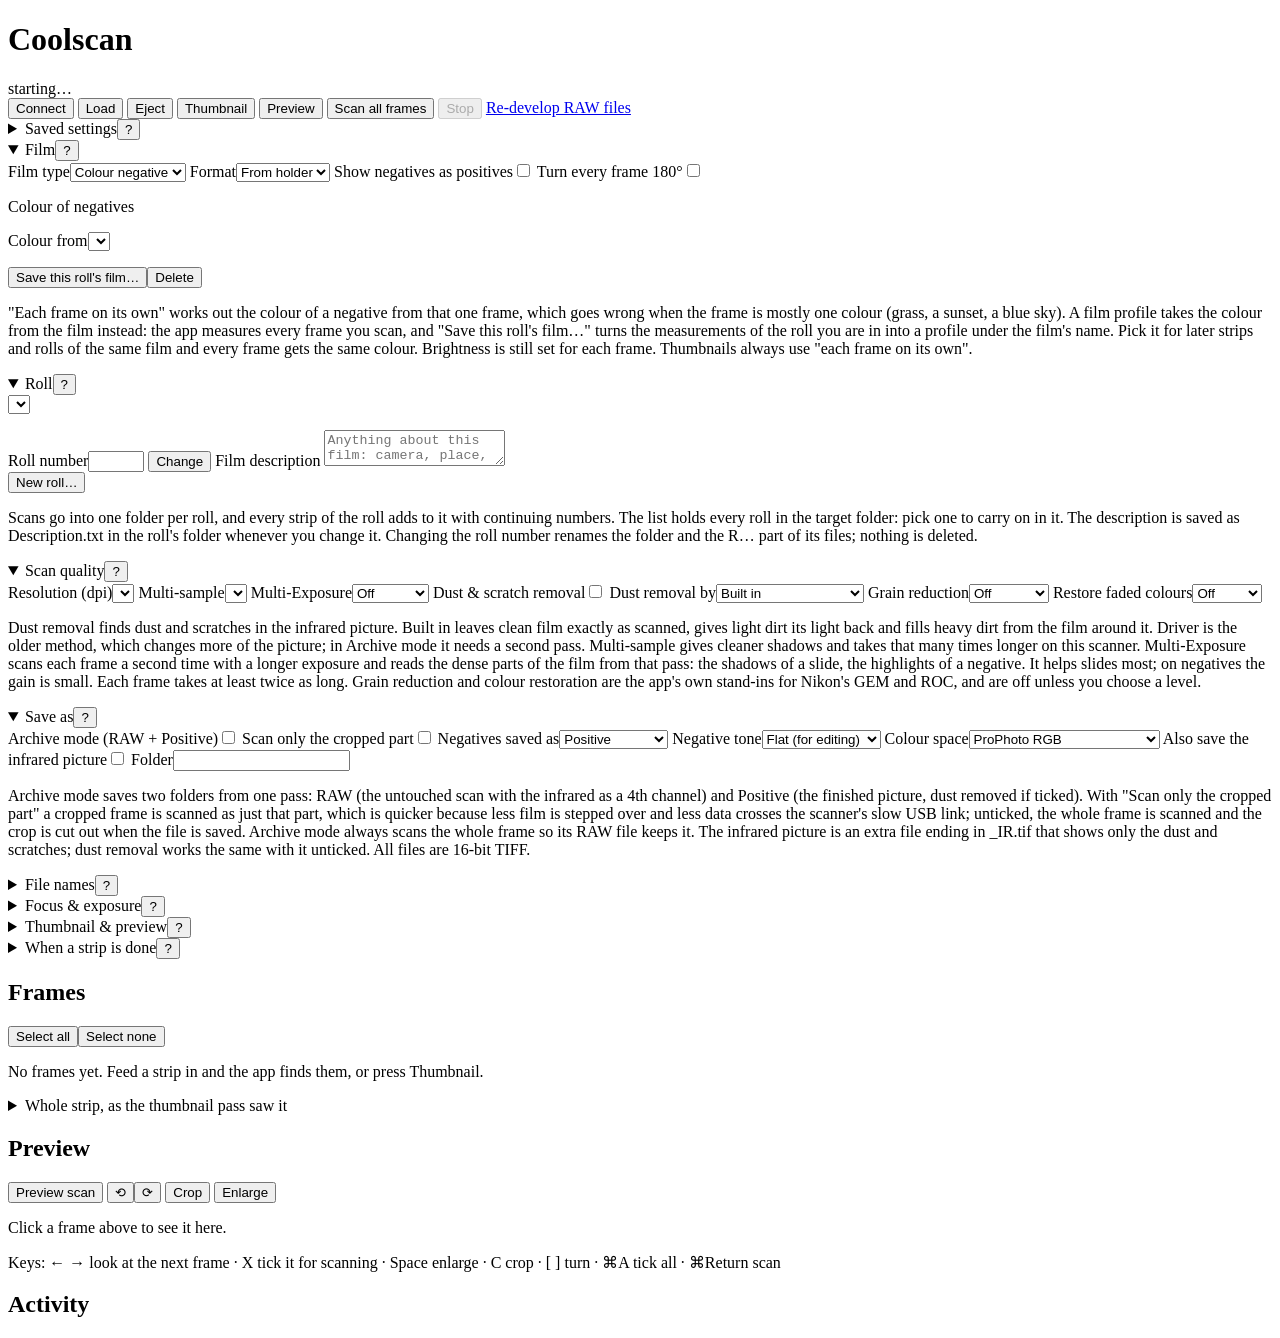
==== coolscan_app/web/index.html @ 9fa517c9 "Re-develop from RAW scans, crop scans, keep-awake, optional test mode and notifications Test mode (t" ====
<!doctype html><html lang="en"><head><meta charset="utf-8">
<meta name="viewport" content="width=device-width,initial-scale=1"><title>Coolscan</title>
<link rel="stylesheet" href="/style.css"></head><body>
<header id="bar">
<div class="brand"><h1>Coolscan</h1><span id="status" role="status" aria-live="polite">starting…</span></div>
<div class="tools" role="toolbar" aria-label="Scanner">
<button id="b-connect" title="Connect to the scanner again">Connect</button>
<button id="b-load" title="Take in a strip that is waiting at the slot">Load</button>
<button id="b-eject" title="Eject the film">Eject</button>
<span class="gap"></span>
<button id="b-thumb" title="One quick pass over the strip to find the frames (T)">Thumbnail</button>
<button id="b-preview" title="A quick, sharper look than the thumbnail (P)">Preview</button>
<button class="primary" id="b-scan" title="Scan and save (⌘ Return)">Scan all frames</button>
<button id="b-stop" disabled title="Stop after the current step">Stop</button>
<span class="gap"></span>
<a class="pagelink" href="/develop" title="Make the finished pictures again from RAW files, with other settings, without scanning">Re-develop RAW files</a>
</div>
<div id="busy" hidden><progress id="prog" value="0" max="1" aria-label="Progress"></progress><span id="progtxt"></span><span id="timing"></span></div>
</header>
<main>
<aside id="side" aria-label="Settings">

<details class="card" id="g-presets"><summary>Saved settings<span class="sum" id="sum-presets"></span><button class="q" aria-label="Explain">?</button></summary><div class="body">
<label class="row"><span>Use</span><select id="preset" aria-label="Saved settings"></select></label>
<div class="btnrow"><button id="b-presetnew">Save as…</button><button id="b-presetdel">Delete</button></div>
<div class="inline" id="presetnew" hidden><input type="text" id="presetname" maxlength="60" placeholder="Name, e.g. Portra archive" aria-label="Name for these settings"><button class="primary" id="b-presetsave">Save</button><button id="b-presetcancel">Cancel</button></div>
<div class="inline" id="presetdel" hidden><span id="presetdelmsg"></span><button id="b-presetdelyes">Delete</button><button id="b-presetdelno">Cancel</button></div>
<p class="hint" id="presetmsg" hidden></p>
<p class="help">Keep the settings you use for one kind of work under a name, and switch between them here. Saving under a name that exists replaces it. A saved set holds how you scan and save: film type, resolution, dust removal, grain, focus and exposure choices, colour space, file name choices. It does not hold the folder, the roll, or who to tell. "Not saved" means the settings in use differ from every saved set.</p>
</div></details>

<details class="card" id="g-film" open><summary>Film<span class="sum" id="sum-film"></span><button class="q" aria-label="Explain">?</button></summary><div class="body">
<label class="row"><span>Film type</span><select id="s-film"><option value="negative">Colour negative</option><option value="positive">Slide</option><option value="kodachrome">Kodachrome</option><option value="mono">B&amp;W negative</option></select></label>
<label class="row" id="fmtrow"><span>Format</span><select id="s-format"><option value="">From holder</option></select></label>
<label class="row"><span>Show negatives as positives</span><input type="checkbox" id="s-invert_preview"></label>
<label class="row"><span>Turn every frame 180°</span><input type="checkbox" id="s-rotate180"></label>
<div id="profilebox">
<p class="sub">Colour of negatives</p>
<label class="row"><span>Colour from</span><select id="filmprofile" aria-label="Where the colour of negatives comes from"></select></label>
<p class="hint" id="profilehint"></p>
<div class="btnrow"><button id="b-profilenew">Save this roll's film…</button><button id="b-profiledel">Delete</button></div>
<div class="inline" id="profilenew" hidden><input type="text" id="profilename" maxlength="60" placeholder="Film, e.g. Kodak Gold 200" aria-label="Name of the film"><button class="primary" id="b-profilesave">Save</button><button id="b-profilecancel">Cancel</button></div>
<div class="inline" id="profiledel" hidden><span id="profiledelmsg"></span><button id="b-profiledelyes">Delete</button><button id="b-profiledelno">Cancel</button></div>
<p class="hint" id="profilemsg" hidden></p>
</div>
<p class="help">"Each frame on its own" works out the colour of a negative from that one frame, which goes wrong when the frame is mostly one colour (grass, a sunset, a blue sky). A film profile takes the colour from the film instead: the app measures every frame you scan, and "Save this roll's film…" turns the measurements of the roll you are in into a profile under the film's name. Pick it for later strips and rolls of the same film and every frame gets the same colour. Brightness is still set for each frame. Thumbnails always use "each frame on its own".</p>
</div></details>

<details class="card" id="g-roll" open><summary>Roll<span class="sum" id="sum-roll"></span><button class="q" aria-label="Explain">?</button></summary><div class="body">
<select id="rollpick" class="wide" aria-label="Roll" title="The roll you are scanning. Pick another one to carry on in it."></select>
<p class="hint" id="rollfilm"></p><p class="hint warn" id="rollpickmsg" hidden></p>
<label class="row"><span>Roll number</span><span><input type="number" id="rollno" min="1" max="999"> <button id="b-rollno">Change</button></span></label>
<div id="rollnodlg" hidden><p class="hint warn" id="rollnomsg"></p>
<div class="btnrow"><button id="b-rollnoyes" hidden>Move them and renumber</button><button id="b-rollnono">Cancel</button></div></div>
<label for="rolldesc">Film description</label>
<textarea id="rolldesc" placeholder="Anything about this film: camera, place, dates, people…"></textarea>
<div class="btnrow"><button id="b-newroll">New roll…</button></div>
<p class="help">Scans go into one folder per roll, and every strip of the roll adds to it with continuing numbers. The list holds every roll in the target folder: pick one to carry on in it. The description is saved as Description.txt in the roll's folder whenever you change it. Changing the roll number renames the folder and the R… part of its files; nothing is deleted.</p>
</div></details>

<details class="card" id="g-scan" open><summary>Scan quality<span class="sum" id="sum-scan"></span><button class="q" aria-label="Explain">?</button></summary><div class="body">
<label class="row"><span>Resolution (dpi)</span><select id="s-dpi"></select></label>
<label class="row"><span>Multi-sample</span><select id="s-samples"></select></label>
<p class="hint" id="mshint" hidden></p>
<label class="row"><span>Multi-Exposure</span><select id="s-multi_exposure"><option value="0">Off</option><option value="2">2x longer</option><option value="4">4x longer</option></select></label>
<p class="hint" id="mehint" hidden></p>
<label class="row"><span>Dust &amp; scratch removal</span><input type="checkbox" id="s-clean"></label>
<label class="row" id="dustrow"><span>Dust removal by</span><select id="s-dust_method"><option value="builtin">Built in</option><option value="ice">Nikon ICE (helper)</option><option value="pass">Driver (older method)</option></select></label>
<label class="row"><span>Grain reduction</span><select id="s-grain"><option value="0">Off</option><option value="1">1 (light)</option><option value="2">2</option><option value="3">3</option><option value="4">4 (strong)</option></select></label>
<label class="row"><span>Restore faded colours</span><select id="s-restore"><option value="0">Off</option><option value="1">Low</option><option value="2">Medium</option><option value="3">High</option></select></label>
<p class="help">Dust removal finds dust and scratches in the infrared picture. Built in leaves clean film exactly as scanned, gives light dirt its light back and fills heavy dirt from the film around it. Driver is the older method, which changes more of the picture; in Archive mode it needs a second pass. Multi-sample gives cleaner shadows and takes that many times longer on this scanner. Multi-Exposure scans each frame a second time with a longer exposure and reads the dense parts of the film from that pass: the shadows of a slide, the highlights of a negative. It helps slides most; on negatives the gain is small. Each frame takes at least twice as long. Grain reduction and colour restoration are the app's own stand-ins for Nikon's GEM and ROC, and are off unless you choose a level.</p>
</div></details>

<details class="card" id="g-save" open><summary>Save as<span class="sum" id="sum-save"></span><button class="q" aria-label="Explain">?</button></summary><div class="body">
<label class="row"><span>Archive mode (RAW + Positive)</span><input type="checkbox" id="s-archive"></label>
<label class="row" id="cropscanrow"><span>Scan only the cropped part</span><input type="checkbox" id="s-crop_scan"></label>
<label class="row" id="negrow"><span>Negatives saved as</span><select id="s-negatives"><option value="positive">Positive</option><option value="negative">Negative (raw)</option><option value="both">Both</option></select></label>
<label class="row"><span>Negative tone</span><select id="s-tone"><option value="flat">Flat (for editing)</option><option value="nikon">Nikon Scan look</option></select></label>
<label class="row"><span>Colour space</span><select id="s-colour_space"><option value="ProPhoto RGB">ProPhoto RGB</option><option value="Adobe RGB (1998)">Adobe RGB (1998)</option><option value="sRGB IEC61966-2.1">sRGB IEC61966-2.1</option><option value="Apple RGB">Apple RGB</option><option value="ColorMatch RGB">ColorMatch RGB</option><option value="Bruce RGB">Bruce RGB</option><option value="Wide Gamut RGB">Wide Gamut RGB</option><option value="scanner">Scanner RGB (Nikon profile)</option></select></label>
<label class="row"><span>Also save the infrared picture</span><input type="checkbox" id="s-ir"></label>
<label class="row"><span>Folder</span><input type="text" id="s-outdir"></label>
<p class="help" id="archint">Archive mode saves two folders from one pass: RAW (the untouched scan with the infrared as a 4th channel) and Positive (the finished picture, dust removed if ticked). With "Scan only the cropped part" a cropped frame is scanned as just that part, which is quicker because less film is stepped over and less data crosses the scanner's slow USB link; unticked, the whole frame is scanned and the crop is cut out when the file is saved. Archive mode always scans the whole frame so its RAW file keeps it. The infrared picture is an extra file ending in _IR.tif that shows only the dust and scratches; dust removal works the same with it unticked. All files are 16-bit TIFF.</p>
</div></details>

<details class="card" id="g-names"><summary>File names<span class="sum" id="sum-names"></span><button class="q" aria-label="Explain">?</button></summary><div class="body">
<p class="hint" id="nameex"></p>
<label class="row"><span>Prefix</span><input type="text" id="s-basename" placeholder="optional"></label>
<label class="row"><span>Scan date in name</span><input type="checkbox" id="s-name_date"></label>
<label class="row"><span>Counter digits</span><input type="number" id="s-digits" min="1" max="6"></label>
<label class="row"><span>Next number</span><input type="number" id="s-start" min="1"></label>
<label class="row"><span>Photo taken</span><input type="text" id="s-photo_date" placeholder="e.g. 2005 or 2005-06-14"></label>
<p class="help">Names are built as prefix, scan date, picture number, then the number of the roll you are scanning, which is always there. The next number counts on by itself from the pictures already in the roll; type another number to carry on from there once. A name that is taken is skipped, never overwritten. "Photo taken" sets the date galleries sort by: with only a year the files get today's day and time in that year.</p>
</div></details>

<details class="card" id="g-focus"><summary>Focus &amp; exposure<span class="sum" id="sum-focus"></span><button class="q" aria-label="Explain">?</button></summary><div class="body">
<div class="sub">Do once, now</div>
<div class="btnrow"><button id="b-cal" title="Autofocus and measure the exposure on this frame, then keep both for every frame">Calibrate</button><button id="b-af">Autofocus</button><button id="b-ae">Auto exposure</button><button id="b-unlock" title="Back to focusing and exposing each frame on its own">Reset</button></div>
<p class="hint" id="calinfo"></p>
<div class="sub">Settings, used for every preview and scan</div>
<label class="row"><span>Focus</span><select id="s-focus_mode"><option value="frame">Autofocus each frame once</option><option value="auto">Autofocus on every pass</option><option value="same">Same focus for all frames</option><option value="manual">Manual lens position</option></select></label>
<label class="row" id="posrow"><span>Lens position</span><input type="number" id="s-focus_position"></label>
<label class="row"><span>Focus point</span><span><span id="fpoint">centre</span> <button id="b-fpoint">Pick</button></span></label>
<label class="row"><span>Exposure</span><select id="s-exposure_mode"><option value="auto">Auto exposure every frame</option><option value="same">Keep exposure from Auto exposure</option></select></label>
<label class="row"><span>White balance</span><select id="s-white_balance"><option value="film">Film default</option><option value="unlock">Per channel (removes cast)</option><option value="lock">Locked (keeps cast)</option></select></label>
<p class="help">The buttons act once, right away, on the frame you are looking at. Calibrate focuses and measures the exposure, then switches the two settings below to keep both for every frame; Reset undoes that. "Pick" lets you click the big picture to choose where the scanner focuses.</p>
<p class="help"><b>When the scanner focuses.</b> Never during the thumbnail pass. With <i>Autofocus each frame once</i> (the default) it focuses each frame the first time that frame is previewed or scanned, and every later pass of that frame (the scan, multi-sample, Multi-Exposure) reuses that lens position. Frames are focused again after a new strip, Eject, Reset, or a new focus point. <i>Same focus for all frames</i> uses the last Autofocus or Calibrate for every frame. <i>Autofocus on every pass</i> focuses before each pass. <i>Manual</i> never focuses. The Autofocus button focuses only the frame you are looking at; Calibrate also switches to the same focus for all frames. A cropped scan is focused on the whole frame (at the focus point, or its centre), then only the crop is scanned. The Activity list says each time the scanner really focuses.</p>
</div></details>

<details class="card" id="g-preview"><summary>Thumbnail &amp; preview<span class="sum" id="sum-preview"></span><button class="q" aria-label="Explain">?</button></summary><div class="body">
<label class="row"><span>Thumbnail when film goes in</span><input type="checkbox" id="s-auto_thumbnail"></label>
<label class="row"><span>Preview scan dpi</span><select id="s-preview_dpi"></select></label>
<p class="help">The thumbnail is one quick pass over the strip that finds the frames; each frame's piece of it is what you see first. A preview is a quick scan of a frame that looks sharper. Neither is saved. Once a frame is scanned, the picture you see is the scan itself.</p>
</div></details>

<details class="card" id="g-done"><summary>When a strip is done<span class="sum" id="sum-done"></span><button class="q" aria-label="Explain">?</button></summary><div class="body">
<label class="row"><span>Eject the film</span><input type="checkbox" id="s-eject_after"></label>
<label class="row"><span>Stop at the first frame that fails</span><input type="checkbox" id="s-stop_on_errors"></label>
<label class="row"><span>Write a scan log</span><input type="checkbox" id="s-scan_log"></label>
<div id="notifyopts" hidden>
<div class="sub">Tell me</div>
<label class="row"><span>Banner on this Mac</span><input type="checkbox" id="s-notify_mac"></label>
<label class="row"><span>Run a shortcut</span><input type="text" id="s-notify_shortcut" list="shortcutlist" placeholder="its name in Shortcuts"></label><datalist id="shortcutlist"></datalist>
<label class="row"><span>ntfy topic</span><input type="text" id="s-notify_ntfy" placeholder="optional"></label>
<div class="btnrow"><button id="b-notifytest">Send a test</button></div>
</div>
<p class="help">If a frame fails (for example autofocus), the rest of the strip is still scanned unless you tick "Stop at the first frame that fails". The scan log is ScanLog.txt in the roll folder. <span id="notifyhelp" hidden>"Run a shortcut" runs one of your own shortcuts from the Shortcuts app and hands it the message as text, so the shortcut decides how it reaches you. ntfy is a free phone app that needs no shortcut.</span></p>
</div></details>
</aside>

<div id="work">
<section id="frames" aria-label="Frames">
<div class="head"><h2>Frames</h2><span class="hint" id="framesum"></span><span class="grow"></span>
<button id="b-all" title="Tick every frame (⌘A)">Select all</button><button id="b-none" title="Untick every frame (Esc)">Select none</button></div>
<div id="tiles" role="listbox" aria-label="Frames on this strip" aria-multiselectable="true"></div>
<p class="hint" id="noframes">No frames yet. Feed a strip in and the app finds them, or press Thumbnail.</p>
<details id="stripbox"><summary>Whole strip, as the thumbnail pass saw it</summary><div id="thumbwrap"><div class="inner"><img id="thumb" alt="The whole strip"></div></div></details>
</section>

<section id="viewer" aria-label="Preview">
<div class="head"><h2 id="vtitle">Preview</h2><span class="chip" id="vsrc" hidden></span><span class="hint" id="vinfo"></span><span class="grow"></span>
<button id="b-sharper" title="A quick preview scan of this frame, sharper than the thumbnail">Preview scan</button>
<button class="icon" id="b-rl" title="Turn 90° left ( [ )" aria-label="Turn left">⟲</button><button class="icon" id="b-rr" title="Turn 90° right ( ] )" aria-label="Turn right">⟳</button>
<button id="b-crop" aria-pressed="false" title="Drag on the picture to choose the part that is saved (C)">Crop</button><button id="b-cropclear" hidden>Clear crop</button>
<button id="b-zoom" title="Enlarge (Space, or double-click the picture)">Enlarge</button></div>
<div id="stage"><div class="imgw" id="imgw" hidden><img id="big" alt="" draggable="false"><div id="cropbox" hidden title="Drag a side or corner to change the crop, or the middle to move it"><i class="h n" data-h="n"></i><i class="h s" data-h="s"></i><i class="h e" data-h="e"></i><i class="h w" data-h="w"></i><i class="h nw" data-h="nw"></i><i class="h ne" data-h="ne"></i><i class="h sw" data-h="sw"></i><i class="h se" data-h="se"></i></div><div class="mark" id="fmark" hidden></div></div>
<p class="hint" id="vempty">Click a frame above to see it here.</p></div>
<p class="hint" id="vsaved" hidden></p>
<p class="hint" id="keyhint">Keys: ← → look at the next frame · X tick it for scanning · Space enlarge · C crop · [ ] turn · ⌘A tick all · ⌘Return scan</p>
</section>

<section id="activity" aria-label="Activity"><div class="head"><h2>Activity</h2><span class="hint" id="laststrip"></span></div>
<div id="log" role="log" tabindex="0" aria-label="What the app did"></div></section>
</div>
</main>

<dialog id="rolldlg" aria-labelledby="rolldlgtitle"><h2 id="rolldlgtitle">Start a new roll?</h2>
<p class="hint">The next scans go into a new folder and numbering starts again at 1. Film details are optional: they name the folder and go into the files.</p>
<label class="row"><span>Brand</span><input type="text" id="r-film_brand" placeholder="e.g. Kodak"></label>
<label class="row"><span>Film</span><input type="text" id="r-film_stock" placeholder="e.g. Portra"></label>
<label class="row"><span>ISO</span><input type="text" id="r-film_iso" placeholder="e.g. 400"></label>
<label class="row"><span>Notes</span><input type="text" id="r-film_notes" placeholder="e.g. Summer 2005"></label>
<label for="r-film_description">Film description</label>
<textarea id="r-film_description" placeholder="Optional. Saved as Description.txt in the new roll's folder."></textarea>
<p class="hint warn" id="rolldlgmsg" hidden></p>
<div class="btnrow"><button id="b-rollcancel">Cancel</button><button class="primary" id="b-rollok">Start new roll</button></div>
</dialog>
<dialog id="zoom" aria-label="Enlarged picture"><img id="zoomimg" alt=""><span id="zoomcap"></span></dialog>
<script src="/app.js"></script></body></html>
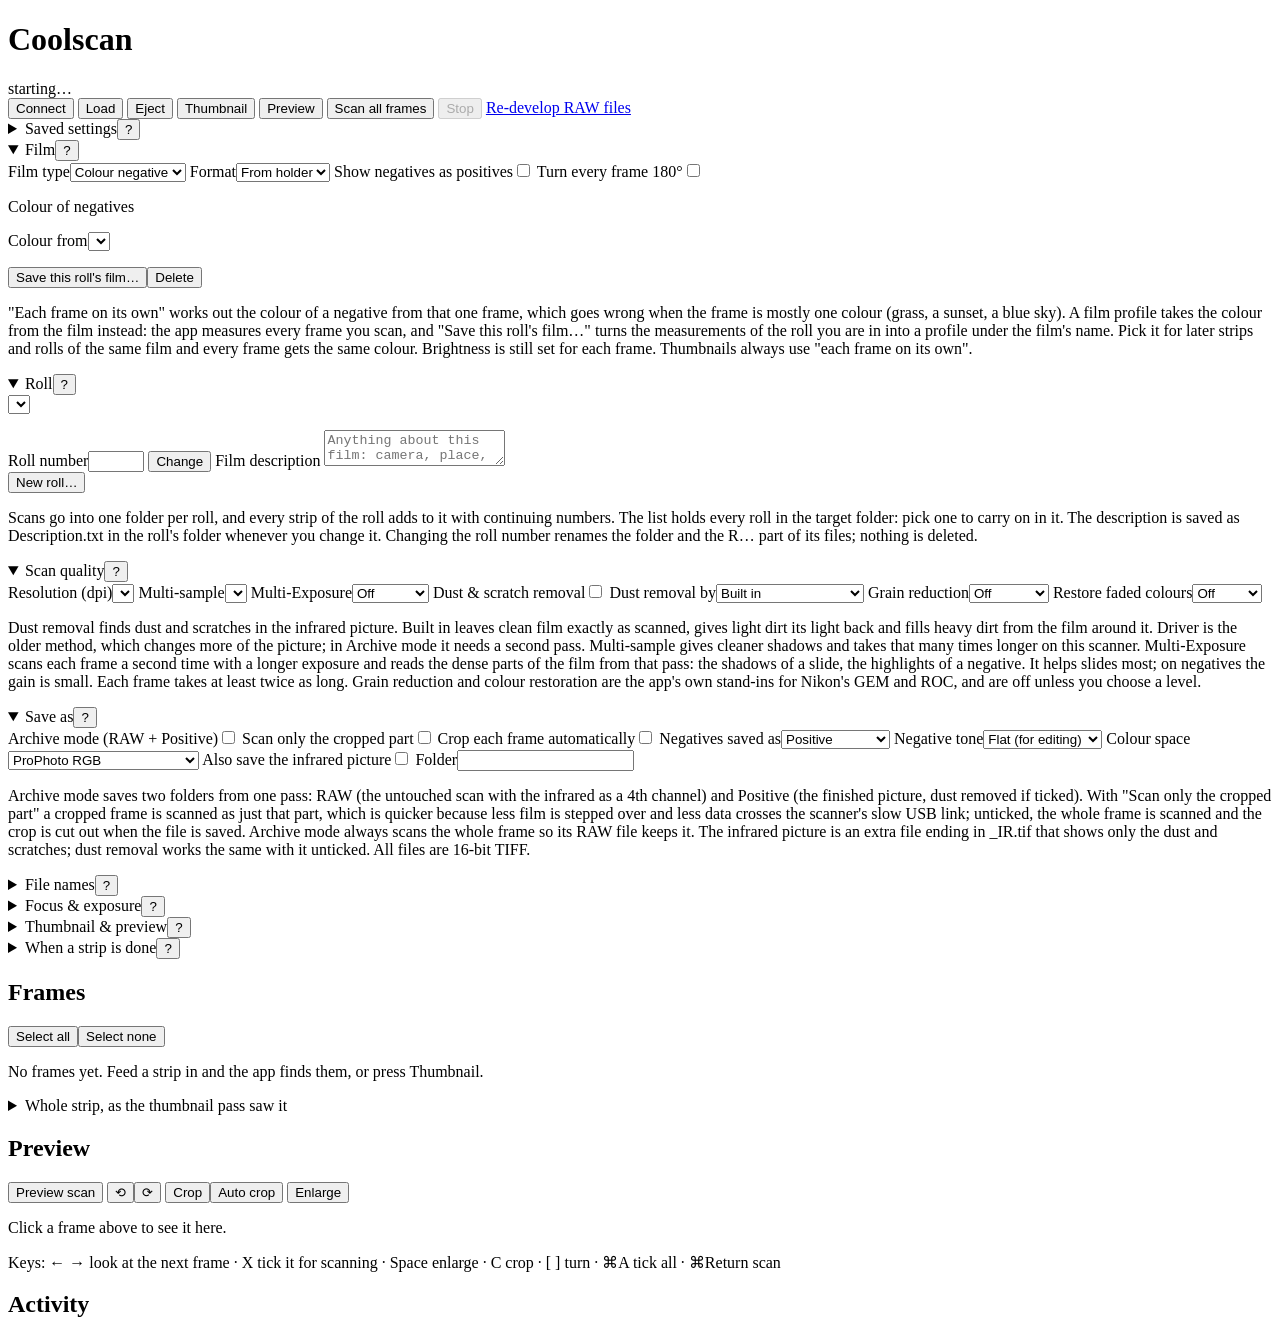
==== commit 32ffffd0: "Folders in the package (scanner/, imaging/, extras/), Auto crop, and an automatic test suite in chec" ====
--- a/coolscan_app/web/index.html
+++ b/coolscan_app/web/index.html
@@ -74,6 +74,7 @@
 <details class="card" id="g-save" open><summary>Save as<span class="sum" id="sum-save"></span><button class="q" aria-label="Explain">?</button></summary><div class="body">
 <label class="row"><span>Archive mode (RAW + Positive)</span><input type="checkbox" id="s-archive"></label>
 <label class="row" id="cropscanrow"><span>Scan only the cropped part</span><input type="checkbox" id="s-crop_scan"></label>
+<label class="row"><span>Crop each frame automatically</span><input type="checkbox" id="s-auto_crop"></label>
 <label class="row" id="negrow"><span>Negatives saved as</span><select id="s-negatives"><option value="positive">Positive</option><option value="negative">Negative (raw)</option><option value="both">Both</option></select></label>
 <label class="row"><span>Negative tone</span><select id="s-tone"><option value="flat">Flat (for editing)</option><option value="nikon">Nikon Scan look</option></select></label>
 <label class="row"><span>Colour space</span><select id="s-colour_space"><option value="ProPhoto RGB">ProPhoto RGB</option><option value="Adobe RGB (1998)">Adobe RGB (1998)</option><option value="sRGB IEC61966-2.1">sRGB IEC61966-2.1</option><option value="Apple RGB">Apple RGB</option><option value="ColorMatch RGB">ColorMatch RGB</option><option value="Bruce RGB">Bruce RGB</option><option value="Wide Gamut RGB">Wide Gamut RGB</option><option value="scanner">Scanner RGB (Nikon profile)</option></select></label>
@@ -140,7 +141,7 @@
 <div class="head"><h2 id="vtitle">Preview</h2><span class="chip" id="vsrc" hidden></span><span class="hint" id="vinfo"></span><span class="grow"></span>
 <button id="b-sharper" title="A quick preview scan of this frame, sharper than the thumbnail">Preview scan</button>
 <button class="icon" id="b-rl" title="Turn 90° left ( [ )" aria-label="Turn left">⟲</button><button class="icon" id="b-rr" title="Turn 90° right ( ] )" aria-label="Turn right">⟳</button>
-<button id="b-crop" aria-pressed="false" title="Drag on the picture to choose the part that is saved (C)">Crop</button><button id="b-cropclear" hidden>Clear crop</button>
+<button id="b-crop" aria-pressed="false" title="Show the crop box and drag its sides or corners to choose the part that is saved (C)">Crop</button><button id="b-autocrop" title="Find the picture in the frame and crop to it, leaving out the film's edges, the holder and the gap between frames">Auto crop</button><button id="b-cropclear" hidden>Clear crop</button>
 <button id="b-zoom" title="Enlarge (Space, or double-click the picture)">Enlarge</button></div>
 <div id="stage"><div class="imgw" id="imgw" hidden><img id="big" alt="" draggable="false"><div id="cropbox" hidden title="Drag a side or corner to change the crop, or the middle to move it"><i class="h n" data-h="n"></i><i class="h s" data-h="s"></i><i class="h e" data-h="e"></i><i class="h w" data-h="w"></i><i class="h nw" data-h="nw"></i><i class="h ne" data-h="ne"></i><i class="h sw" data-h="sw"></i><i class="h se" data-h="se"></i></div><div class="mark" id="fmark" hidden></div></div>
 <p class="hint" id="vempty">Click a frame above to see it here.</p></div>
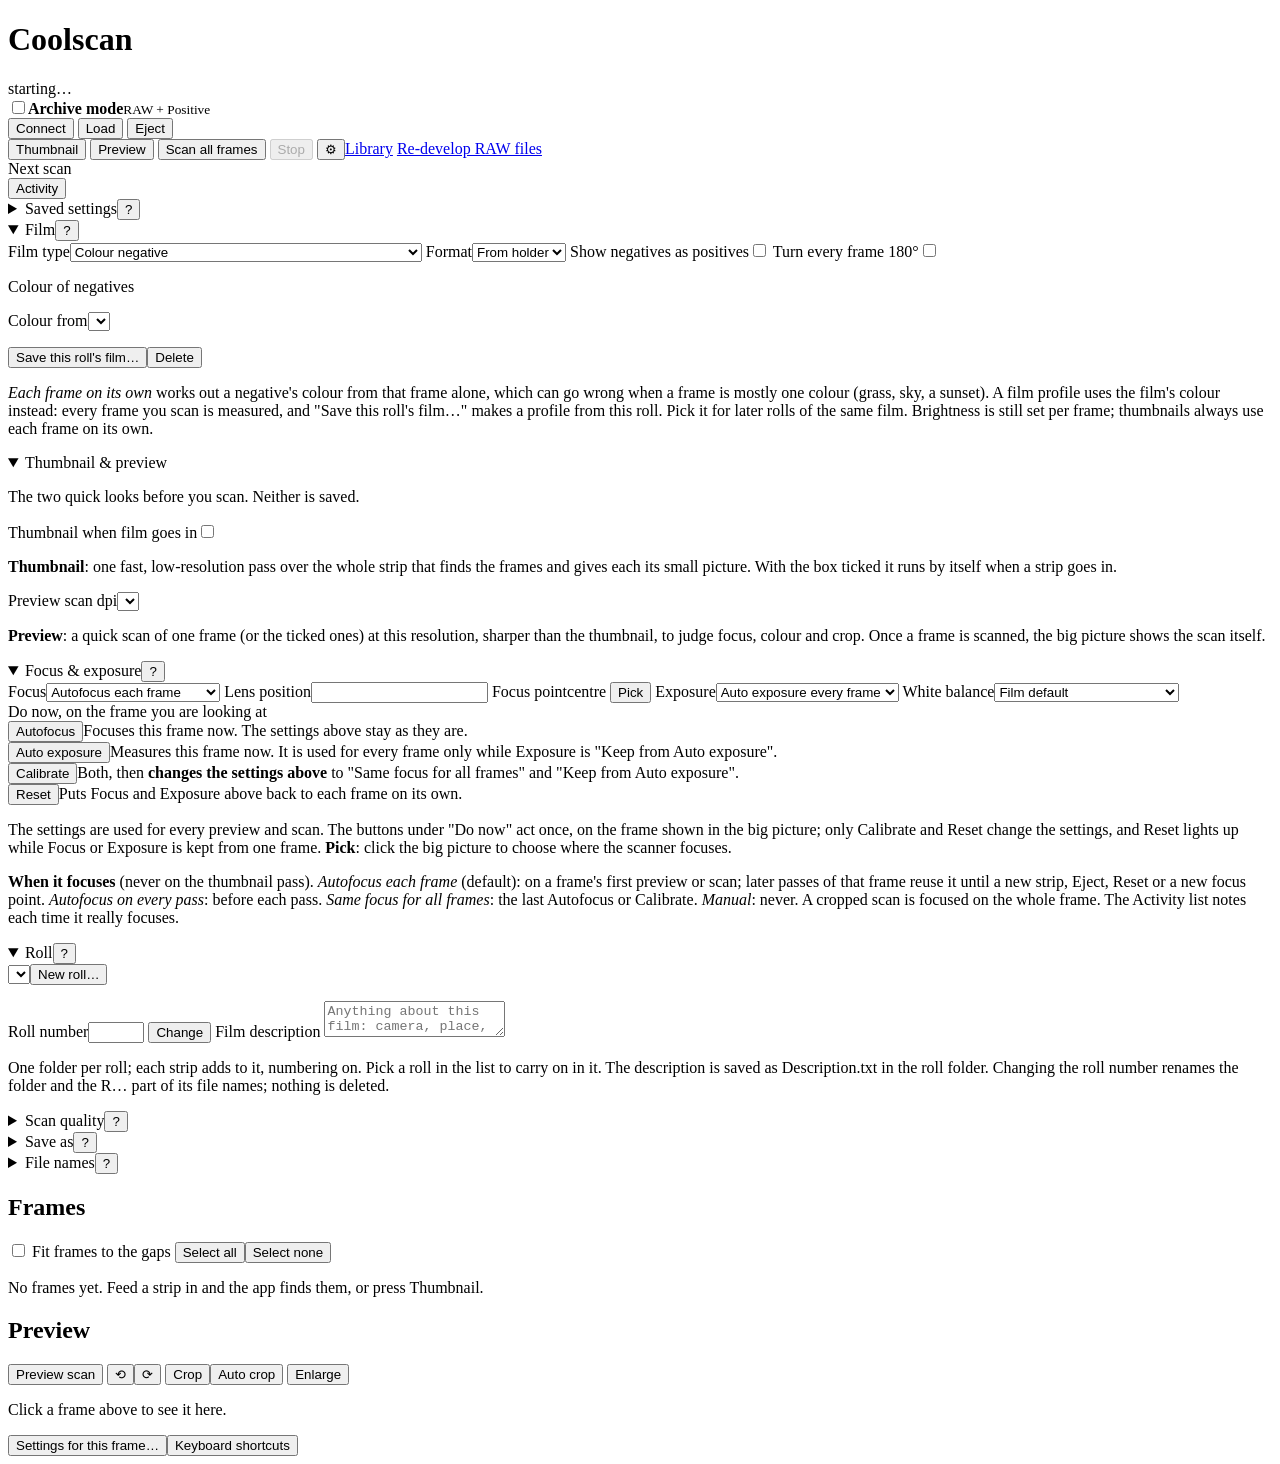
==== commit d3330649: "Library, picture tagging, crop learning, Settings window, preview AF/AE switch - Library page (libra" ====
--- a/coolscan_app/web/index.html
+++ b/coolscan_app/web/index.html
@@ -1,21 +1,32 @@
 <!doctype html><html lang="en"><head><meta charset="utf-8">
 <meta name="viewport" content="width=device-width,initial-scale=1"><title>Coolscan</title>
-<link rel="stylesheet" href="/style.css"></head><body>
+<link rel="stylesheet" href="/style.css"></head><body class="main">
 <header id="bar">
 <div class="brand"><h1>Coolscan</h1><span id="status" role="status" aria-live="polite">starting…</span></div>
+<label class="archtoggle" id="archtoggle" title="Archive mode: each frame is saved twice from one pass, as RAW (the untouched scan with its infrared) and as Positive (the finished picture)"><input type="checkbox" id="s-archive" role="switch"><span class="sw" aria-hidden="true"></span><span class="txt"><b>Archive mode</b><small id="archsub">RAW + Positive</small></span></label>
 <div class="tools" role="toolbar" aria-label="Scanner">
+<div class="quiet" role="group" aria-label="Scanner and film">
 <button id="b-connect" title="Connect to the scanner again">Connect</button>
 <button id="b-load" title="Take in a strip that is waiting at the slot">Load</button>
 <button id="b-eject" title="Eject the film">Eject</button>
+</div>
 <span class="gap"></span>
 <button id="b-thumb" title="One quick pass over the strip to find the frames (T)">Thumbnail</button>
 <button id="b-preview" title="A quick, sharper look than the thumbnail (P)">Preview</button>
 <button class="primary" id="b-scan" title="Scan and save (⌘ Return)">Scan all frames</button>
 <button id="b-stop" disabled title="Stop after the current step">Stop</button>
 <span class="gap"></span>
+<button class="icon gear" id="b-settings" title="Settings: messages, logs, crop learning, what happens when a strip is done (⌘,)" aria-label="Settings">⚙</button><a class="pagelink" href="/library" title="Browse the pictures you have scanned, roll by roll">Library</a>
 <a class="pagelink" href="/develop" title="Make the finished pictures again from RAW files, with other settings, without scanning">Re-develop RAW files</a>
 </div>
+<div id="setline" aria-label="Settings of the scan"><span class="lbl" id="setlbl">Next scan</span><span id="setchips"></span></div>
+<div id="actline">
 <div id="busy" hidden><progress id="prog" value="0" max="1" aria-label="Progress"></progress><span id="progtxt"></span><span id="timing"></span></div>
+<span id="lastline" title="The latest line of the Activity list"></span>
+<button id="b-log" class="small" aria-expanded="false" aria-controls="activity" title="Show everything the app did (A)">Activity<span id="logwarn" class="warnbadge" hidden></span></button>
+</div>
+<section id="activity" aria-label="Activity" hidden><div class="head"><h2>Activity</h2><span class="hint" id="laststrip"></span></div>
+<div id="log" role="log" tabindex="0" aria-label="What the app did"></div></section>
 </header>
 <main>
 <aside id="side" aria-label="Settings">
@@ -26,11 +37,11 @@
 <div class="inline" id="presetnew" hidden><input type="text" id="presetname" maxlength="60" placeholder="Name, e.g. Portra archive" aria-label="Name for these settings"><button class="primary" id="b-presetsave">Save</button><button id="b-presetcancel">Cancel</button></div>
 <div class="inline" id="presetdel" hidden><span id="presetdelmsg"></span><button id="b-presetdelyes">Delete</button><button id="b-presetdelno">Cancel</button></div>
 <p class="hint" id="presetmsg" hidden></p>
-<p class="help">Keep the settings you use for one kind of work under a name, and switch between them here. Saving under a name that exists replaces it. A saved set holds how you scan and save: film type, resolution, dust removal, grain, focus and exposure choices, colour space, file name choices. It does not hold the folder, the roll, or who to tell. "Not saved" means the settings in use differ from every saved set.</p>
+<p class="help">Keeps the settings for one kind of work under a name. A set holds how you scan and save (film, resolution, dust removal, grain, focus and exposure, colour space, file names), not the folder, the roll or notifications. Saving under a name that exists replaces it. "Not saved" means the settings in use match no saved set.</p>
 </div></details>
 
 <details class="card" id="g-film" open><summary>Film<span class="sum" id="sum-film"></span><button class="q" aria-label="Explain">?</button></summary><div class="body">
-<label class="row"><span>Film type</span><select id="s-film"><option value="negative">Colour negative</option><option value="positive">Slide</option><option value="kodachrome">Kodachrome</option><option value="mono">B&amp;W negative</option></select></label>
+<label class="row"><span>Film type</span><select id="s-film"><option value="negative">Colour negative</option><option value="positive">Slide</option><option value="kodachrome">Kodachrome</option><option value="mono">B&amp;W negative (silver)</option><option value="chromo">B&amp;W chromogenic (C-41: Ilford XP2, Kodak BW400CN)</option></select></label>
 <label class="row" id="fmtrow"><span>Format</span><select id="s-format"><option value="">From holder</option></select></label>
 <label class="row"><span>Show negatives as positives</span><input type="checkbox" id="s-invert_preview"></label>
 <label class="row"><span>Turn every frame 180°</span><input type="checkbox" id="s-rotate180"></label>
@@ -43,44 +54,74 @@
 <div class="inline" id="profiledel" hidden><span id="profiledelmsg"></span><button id="b-profiledelyes">Delete</button><button id="b-profiledelno">Cancel</button></div>
 <p class="hint" id="profilemsg" hidden></p>
 </div>
-<p class="help">"Each frame on its own" works out the colour of a negative from that one frame, which goes wrong when the frame is mostly one colour (grass, a sunset, a blue sky). A film profile takes the colour from the film instead: the app measures every frame you scan, and "Save this roll's film…" turns the measurements of the roll you are in into a profile under the film's name. Pick it for later strips and rolls of the same film and every frame gets the same colour. Brightness is still set for each frame. Thumbnails always use "each frame on its own".</p>
+<p class="help"><i>Each frame on its own</i> works out a negative's colour from that frame alone, which can go wrong when a frame is mostly one colour (grass, sky, a sunset). A film profile uses the film's colour instead: every frame you scan is measured, and "Save this roll's film…" makes a profile from this roll. Pick it for later rolls of the same film. Brightness is still set per frame; thumbnails always use each frame on its own.</p>
+</div></details>
+
+<details class="card" id="g-preview" open><summary>Thumbnail &amp; preview<span class="sum" id="sum-preview"></span></summary><div class="body">
+<p class="hint">The two quick looks before you scan. Neither is saved.</p>
+<label class="row"><span>Thumbnail when film goes in</span><input type="checkbox" id="s-auto_thumbnail"></label>
+<p class="hint"><b>Thumbnail</b>: one fast, low-resolution pass over the whole strip that finds the frames and gives each its small picture. With the box ticked it runs by itself when a strip goes in.</p>
+<label class="row"><span>Preview scan dpi</span><select id="s-preview_dpi"></select></label>
+<p class="hint"><b>Preview</b>: a quick scan of one frame (or the ticked ones) at this resolution, sharper than the thumbnail, to judge focus, colour and crop. Once a frame is scanned, the big picture shows the scan itself.</p>
+</div></details>
+
+<details class="card" id="g-focus" open><summary>Focus &amp; exposure<span class="sum" id="sum-focus"></span><button class="q" aria-label="Explain">?</button></summary><div class="body">
+<label class="row"><span>Focus</span><select id="s-focus_mode"><option value="frame">Autofocus each frame</option><option value="auto">Autofocus on every pass</option><option value="same">Same focus for all frames</option><option value="manual">Manual lens position</option></select></label>
+<label class="row" id="posrow"><span>Lens position</span><input type="number" id="s-focus_position"></label>
+<label class="row"><span>Focus point</span><span><span id="fpoint">centre</span> <button id="b-fpoint">Pick</button></span></label>
+<label class="row"><span>Exposure</span><select id="s-exposure_mode"><option value="auto">Auto exposure every frame</option><option value="same">Keep from Auto exposure</option></select></label>
+<label class="row"><span>White balance</span><select id="s-white_balance"><option value="film">Film default</option><option value="unlock">Per channel (removes cast)</option><option value="lock">Locked (keeps cast)</option></select></label>
+<div class="sub">Do now, on the frame you are looking at</div>
+<div class="act"><button id="b-af" title="Focus the scanner on this frame now">Autofocus</button><span class="hint">Focuses this frame now. The settings above stay as they are.</span></div>
+<div class="act"><button id="b-ae" title="Measure the exposure on this frame now">Auto exposure</button><span class="hint">Measures this frame now. It is used for every frame only while Exposure is "Keep from Auto exposure".</span></div>
+<div class="act"><button id="b-cal" title="Autofocus and measure the exposure on this frame, then keep both for every frame">Calibrate</button><span class="hint">Both, then <b>changes the settings above</b> to "Same focus for all frames" and "Keep from Auto exposure".</span></div>
+<div class="act"><button id="b-unlock" title="Back to focusing and exposing each frame on its own">Reset</button><span class="hint">Puts Focus and Exposure above back to each frame on its own.</span></div>
+<p class="hint warn" id="overnote" hidden></p>
+<p class="hint" id="calinfo"></p>
+<p class="help">The settings are used for every preview and scan. The buttons under "Do now" act once, on the frame shown in the big picture; only Calibrate and Reset change the settings, and Reset lights up while Focus or Exposure is kept from one frame. <b>Pick</b>: click the big picture to choose where the scanner focuses.</p>
+<p class="help"><b>When it focuses</b> (never on the thumbnail pass). <i>Autofocus each frame</i> (default): on a frame's first preview or scan; later passes of that frame reuse it until a new strip, Eject, Reset or a new focus point. <i>Autofocus on every pass</i>: before each pass. <i>Same focus for all frames</i>: the last Autofocus or Calibrate. <i>Manual</i>: never. A cropped scan is focused on the whole frame. The Activity list notes each time it really focuses.</p>
 </div></details>
 
 <details class="card" id="g-roll" open><summary>Roll<span class="sum" id="sum-roll"></span><button class="q" aria-label="Explain">?</button></summary><div class="body">
-<select id="rollpick" class="wide" aria-label="Roll" title="The roll you are scanning. Pick another one to carry on in it."></select>
+<div class="inline"><select id="rollpick" class="grow" aria-label="Roll" title="The roll you are scanning. Pick another one to carry on in it."></select><button id="b-newroll">New roll…</button></div>
 <p class="hint" id="rollfilm"></p><p class="hint warn" id="rollpickmsg" hidden></p>
 <label class="row"><span>Roll number</span><span><input type="number" id="rollno" min="1" max="999"> <button id="b-rollno">Change</button></span></label>
 <div id="rollnodlg" hidden><p class="hint warn" id="rollnomsg"></p>
 <div class="btnrow"><button id="b-rollnoyes" hidden>Move them and renumber</button><button id="b-rollnono">Cancel</button></div></div>
 <label for="rolldesc">Film description</label>
 <textarea id="rolldesc" placeholder="Anything about this film: camera, place, dates, people…"></textarea>
-<div class="btnrow"><button id="b-newroll">New roll…</button></div>
-<p class="help">Scans go into one folder per roll, and every strip of the roll adds to it with continuing numbers. The list holds every roll in the target folder: pick one to carry on in it. The description is saved as Description.txt in the roll's folder whenever you change it. Changing the roll number renames the folder and the R… part of its files; nothing is deleted.</p>
-</div></details>
-
-<details class="card" id="g-scan" open><summary>Scan quality<span class="sum" id="sum-scan"></span><button class="q" aria-label="Explain">?</button></summary><div class="body">
+<p class="help">One folder per roll; each strip adds to it, numbering on. Pick a roll in the list to carry on in it. The description is saved as Description.txt in the roll folder. Changing the roll number renames the folder and the R… part of its file names; nothing is deleted.</p>
+</div></details>
+
+<details class="card" id="g-scan"><summary>Scan quality<span class="sum" id="sum-scan"></span><button class="q" aria-label="Explain">?</button></summary><div class="body">
 <label class="row"><span>Resolution (dpi)</span><select id="s-dpi"></select></label>
 <label class="row"><span>Multi-sample</span><select id="s-samples"></select></label>
 <p class="hint" id="mshint" hidden></p>
 <label class="row"><span>Multi-Exposure</span><select id="s-multi_exposure"><option value="0">Off</option><option value="2">2x longer</option><option value="4">4x longer</option></select></label>
 <p class="hint" id="mehint" hidden></p>
-<label class="row"><span>Dust &amp; scratch removal</span><input type="checkbox" id="s-clean"></label>
+<label class="row" id="cleanrow"><span>Dust &amp; scratch removal</span><input type="checkbox" id="s-clean"></label>
+<p class="hint" id="monohint" hidden>No dust removal on ordinary B&amp;W film: its silver blocks infrared just like dust does. Chromogenic B&amp;W film (C-41, such as Ilford XP2 or Kodak BW400CN) is made of dyes and can be cleaned: choose it as the film type.</p>
+<p class="hint" id="kchint" hidden>Dust removal is switched off when you choose Kodachrome: its cyan dye blocks infrared much as dust does, so the cleaner can paint over parts of the picture. You can tick it again to try it; check the result closely.</p>
 <label class="row" id="dustrow"><span>Dust removal by</span><select id="s-dust_method"><option value="builtin">Built in</option><option value="ice">Nikon ICE (helper)</option><option value="pass">Driver (older method)</option></select></label>
 <label class="row"><span>Grain reduction</span><select id="s-grain"><option value="0">Off</option><option value="1">1 (light)</option><option value="2">2</option><option value="3">3</option><option value="4">4 (strong)</option></select></label>
 <label class="row"><span>Restore faded colours</span><select id="s-restore"><option value="0">Off</option><option value="1">Low</option><option value="2">Medium</option><option value="3">High</option></select></label>
-<p class="help">Dust removal finds dust and scratches in the infrared picture. Built in leaves clean film exactly as scanned, gives light dirt its light back and fills heavy dirt from the film around it. Driver is the older method, which changes more of the picture; in Archive mode it needs a second pass. Multi-sample gives cleaner shadows and takes that many times longer on this scanner. Multi-Exposure scans each frame a second time with a longer exposure and reads the dense parts of the film from that pass: the shadows of a slide, the highlights of a negative. It helps slides most; on negatives the gain is small. Each frame takes at least twice as long. Grain reduction and colour restoration are the app's own stand-ins for Nikon's GEM and ROC, and are off unless you choose a level.</p>
-</div></details>
-
-<details class="card" id="g-save" open><summary>Save as<span class="sum" id="sum-save"></span><button class="q" aria-label="Explain">?</button></summary><div class="body">
-<label class="row"><span>Archive mode (RAW + Positive)</span><input type="checkbox" id="s-archive"></label>
+<p class="help"><b>Dust removal</b> finds dust and scratches in the infrared picture. <i>Built in</i> changes only the dirty spots; <i>Driver</i> is the older method and changes more of the picture (and needs a second pass in Archive mode). <b>Multi-sample</b>: cleaner shadows, that many times slower. <b>Multi-Exposure</b>: a second, longer pass for the dense parts of the film; helps slides most and at least doubles the time. <b>Grain reduction</b> and <b>Restore faded colours</b> are the app's versions of Nikon's GEM and ROC, off unless you pick a level.</p>
+</div></details>
+
+<details class="card" id="g-save"><summary>Save as<span class="sum" id="sum-save"></span><button class="q" aria-label="Explain">?</button></summary><div class="body">
+<p class="hint" id="archnote">Archive mode is switched at the top of the window.</p>
 <label class="row" id="cropscanrow"><span>Scan only the cropped part</span><input type="checkbox" id="s-crop_scan"></label>
 <label class="row"><span>Crop each frame automatically</span><input type="checkbox" id="s-auto_crop"></label>
-<label class="row" id="negrow"><span>Negatives saved as</span><select id="s-negatives"><option value="positive">Positive</option><option value="negative">Negative (raw)</option><option value="both">Both</option></select></label>
+<label class="row"><span>Auto crop cuts further in by</span><select id="s-auto_crop_trim"><option value="0">Nothing</option><option value="0.01">1%</option><option value="0.02">2%</option><option value="0.03">3%</option></select></label>
+<label class="row"><span>Auto crop cuts</span><select id="s-auto_crop_sides"><option value="all">All four sides</option><option value="ends">Left and right only</option></select></label>
+<label class="row" id="negrow"><span>Negatives as</span><select id="s-negatives"><option value="positive">Positive</option><option value="negative">Negative (raw)</option><option value="both">Both</option></select></label>
 <label class="row"><span>Negative tone</span><select id="s-tone"><option value="flat">Flat (for editing)</option><option value="nikon">Nikon Scan look</option></select></label>
 <label class="row"><span>Colour space</span><select id="s-colour_space"><option value="ProPhoto RGB">ProPhoto RGB</option><option value="Adobe RGB (1998)">Adobe RGB (1998)</option><option value="sRGB IEC61966-2.1">sRGB IEC61966-2.1</option><option value="Apple RGB">Apple RGB</option><option value="ColorMatch RGB">ColorMatch RGB</option><option value="Bruce RGB">Bruce RGB</option><option value="Wide Gamut RGB">Wide Gamut RGB</option><option value="scanner">Scanner RGB (Nikon profile)</option></select></label>
-<label class="row"><span>Also save the infrared picture</span><input type="checkbox" id="s-ir"></label>
-<label class="row"><span>Folder</span><input type="text" id="s-outdir"></label>
-<p class="help" id="archint">Archive mode saves two folders from one pass: RAW (the untouched scan with the infrared as a 4th channel) and Positive (the finished picture, dust removed if ticked). With "Scan only the cropped part" a cropped frame is scanned as just that part, which is quicker because less film is stepped over and less data crosses the scanner's slow USB link; unticked, the whole frame is scanned and the crop is cut out when the file is saved. Archive mode always scans the whole frame so its RAW file keeps it. The infrared picture is an extra file ending in _IR.tif that shows only the dust and scratches; dust removal works the same with it unticked. All files are 16-bit TIFF.</p>
+<label for="s-outdir" class="above">Folder</label><div class="inline"><input type="text" id="s-outdir" class="grow" spellcheck="false"><button id="b-choosefolder" title="Pick the folder in a Finder window">Choose…</button></div>
+<p class="hint warn" id="foldermsg" hidden></p>
+<label class="row"><span>Make a folder for each roll</span><input type="checkbox" id="s-use_roll"></label>
+<p class="hint" id="savewhere"></p>
+<p class="help" id="archint"><b>Archive mode</b> (switch at the top) saves two folders from one pass: RAW (the untouched scan, infrared as a 4th channel) and Positive (the finished picture). It always scans the whole frame. It is on when the app starts; to change that, see Additional settings. <b>Scan only the cropped part</b>: a cropped frame scans faster because only the crop is read; unticked, the whole frame is scanned and cut when saved. All files are 16-bit TIFF. <b>Make a folder for each roll</b>: on, each roll gets its own "Roll 005 - film" folder inside the folder, and names end in the roll number (_R005); off, the pictures go straight into the folder, with no roll folder and no roll number in the name, and the Roll card is hidden.</p>
 </div></details>
 
 <details class="card" id="g-names"><summary>File names<span class="sum" id="sum-names"></span><button class="q" aria-label="Explain">?</button></summary><div class="body">
@@ -89,68 +130,41 @@
 <label class="row"><span>Scan date in name</span><input type="checkbox" id="s-name_date"></label>
 <label class="row"><span>Counter digits</span><input type="number" id="s-digits" min="1" max="6"></label>
 <label class="row"><span>Next number</span><input type="number" id="s-start" min="1"></label>
+<label class="row"><span>Allow overwriting</span><input type="checkbox" id="s-overwrite"></label>
 <label class="row"><span>Photo taken</span><input type="text" id="s-photo_date" placeholder="e.g. 2005 or 2005-06-14"></label>
-<p class="help">Names are built as prefix, scan date, picture number, then the number of the roll you are scanning, which is always there. The next number counts on by itself from the pictures already in the roll; type another number to carry on from there once. A name that is taken is skipped, never overwritten. "Photo taken" sets the date galleries sort by: with only a year the files get today's day and time in that year.</p>
-</div></details>
-
-<details class="card" id="g-focus"><summary>Focus &amp; exposure<span class="sum" id="sum-focus"></span><button class="q" aria-label="Explain">?</button></summary><div class="body">
-<div class="sub">Do once, now</div>
-<div class="btnrow"><button id="b-cal" title="Autofocus and measure the exposure on this frame, then keep both for every frame">Calibrate</button><button id="b-af">Autofocus</button><button id="b-ae">Auto exposure</button><button id="b-unlock" title="Back to focusing and exposing each frame on its own">Reset</button></div>
-<p class="hint" id="calinfo"></p>
-<div class="sub">Settings, used for every preview and scan</div>
-<label class="row"><span>Focus</span><select id="s-focus_mode"><option value="frame">Autofocus each frame once</option><option value="auto">Autofocus on every pass</option><option value="same">Same focus for all frames</option><option value="manual">Manual lens position</option></select></label>
-<label class="row" id="posrow"><span>Lens position</span><input type="number" id="s-focus_position"></label>
-<label class="row"><span>Focus point</span><span><span id="fpoint">centre</span> <button id="b-fpoint">Pick</button></span></label>
-<label class="row"><span>Exposure</span><select id="s-exposure_mode"><option value="auto">Auto exposure every frame</option><option value="same">Keep exposure from Auto exposure</option></select></label>
-<label class="row"><span>White balance</span><select id="s-white_balance"><option value="film">Film default</option><option value="unlock">Per channel (removes cast)</option><option value="lock">Locked (keeps cast)</option></select></label>
-<p class="help">The buttons act once, right away, on the frame you are looking at. Calibrate focuses and measures the exposure, then switches the two settings below to keep both for every frame; Reset undoes that. "Pick" lets you click the big picture to choose where the scanner focuses.</p>
-<p class="help"><b>When the scanner focuses.</b> Never during the thumbnail pass. With <i>Autofocus each frame once</i> (the default) it focuses each frame the first time that frame is previewed or scanned, and every later pass of that frame (the scan, multi-sample, Multi-Exposure) reuses that lens position. Frames are focused again after a new strip, Eject, Reset, or a new focus point. <i>Same focus for all frames</i> uses the last Autofocus or Calibrate for every frame. <i>Autofocus on every pass</i> focuses before each pass. <i>Manual</i> never focuses. The Autofocus button focuses only the frame you are looking at; Calibrate also switches to the same focus for all frames. A cropped scan is focused on the whole frame (at the focus point, or its centre), then only the crop is scanned. The Activity list says each time the scanner really focuses.</p>
-</div></details>
-
-<details class="card" id="g-preview"><summary>Thumbnail &amp; preview<span class="sum" id="sum-preview"></span><button class="q" aria-label="Explain">?</button></summary><div class="body">
-<label class="row"><span>Thumbnail when film goes in</span><input type="checkbox" id="s-auto_thumbnail"></label>
-<label class="row"><span>Preview scan dpi</span><select id="s-preview_dpi"></select></label>
-<p class="help">The thumbnail is one quick pass over the strip that finds the frames; each frame's piece of it is what you see first. A preview is a quick scan of a frame that looks sharper. Neither is saved. Once a frame is scanned, the picture you see is the scan itself.</p>
-</div></details>
-
-<details class="card" id="g-done"><summary>When a strip is done<span class="sum" id="sum-done"></span><button class="q" aria-label="Explain">?</button></summary><div class="body">
-<label class="row"><span>Eject the film</span><input type="checkbox" id="s-eject_after"></label>
-<label class="row"><span>Stop at the first frame that fails</span><input type="checkbox" id="s-stop_on_errors"></label>
-<label class="row"><span>Write a scan log</span><input type="checkbox" id="s-scan_log"></label>
-<div id="notifyopts" hidden>
-<div class="sub">Tell me</div>
-<label class="row"><span>Banner on this Mac</span><input type="checkbox" id="s-notify_mac"></label>
-<label class="row"><span>Run a shortcut</span><input type="text" id="s-notify_shortcut" list="shortcutlist" placeholder="its name in Shortcuts"></label><datalist id="shortcutlist"></datalist>
-<label class="row"><span>ntfy topic</span><input type="text" id="s-notify_ntfy" placeholder="optional"></label>
-<div class="btnrow"><button id="b-notifytest">Send a test</button></div>
-</div>
-<p class="help">If a frame fails (for example autofocus), the rest of the strip is still scanned unless you tick "Stop at the first frame that fails". The scan log is ScanLog.txt in the roll folder. <span id="notifyhelp" hidden>"Run a shortcut" runs one of your own shortcuts from the Shortcuts app and hands it the message as text, so the shortcut decides how it reaches you. ntfy is a free phone app that needs no shortcut.</span></p>
-</div></details>
+<p class="help">A name is: prefix, scan date, picture number, roll number (only with a folder for each roll). The number counts on from the pictures already there; type one to start from it once. A name in use is skipped, never overwritten, unless you tick "Allow overwriting": then a typed number is used as it is, and Scan first shows which pictures would be replaced and waits for you to confirm. "Photo taken" sets the date photo apps sort by; with only a year, today's day and time in that year are used.</p>
+</div></details>
+
 </aside>
 
 <div id="work">
 <section id="frames" aria-label="Frames">
 <div class="head"><h2>Frames</h2><span class="hint" id="framesum"></span><span class="grow"></span>
+<label class="check" title="Move the start and end of each frame onto the gaps between pictures that the thumbnail shows. Frames with no clear gap stay where the scanner put them."><input type="checkbox" id="s-frame_fit"> Fit frames to the gaps</label>
 <button id="b-all" title="Tick every frame (⌘A)">Select all</button><button id="b-none" title="Untick every frame (Esc)">Select none</button></div>
 <div id="tiles" role="listbox" aria-label="Frames on this strip" aria-multiselectable="true"></div>
 <p class="hint" id="noframes">No frames yet. Feed a strip in and the app finds them, or press Thumbnail.</p>
-<details id="stripbox"><summary>Whole strip, as the thumbnail pass saw it</summary><div id="thumbwrap"><div class="inner"><img id="thumb" alt="The whole strip"></div></div></details>
 </section>
 
 <section id="viewer" aria-label="Preview">
-<div class="head"><h2 id="vtitle">Preview</h2><span class="chip" id="vsrc" hidden></span><span class="hint" id="vinfo"></span><span class="grow"></span>
+<div class="head"><h2 id="vtitle">Preview</h2><span class="chip" id="vsrc" hidden></span><button class="chip own" id="vown" hidden title="This frame has settings of its own. Click to see or change them.">Own settings</button><span class="hint" id="vinfo"></span><span class="grow"></span>
 <button id="b-sharper" title="A quick preview scan of this frame, sharper than the thumbnail">Preview scan</button>
 <button class="icon" id="b-rl" title="Turn 90° left ( [ )" aria-label="Turn left">⟲</button><button class="icon" id="b-rr" title="Turn 90° right ( ] )" aria-label="Turn right">⟳</button>
 <button id="b-crop" aria-pressed="false" title="Show the crop box and drag its sides or corners to choose the part that is saved (C)">Crop</button><button id="b-autocrop" title="Find the picture in the frame and crop to it, leaving out the film's edges, the holder and the gap between frames">Auto crop</button><button id="b-cropclear" hidden>Clear crop</button>
 <button id="b-zoom" title="Enlarge (Space, or double-click the picture)">Enlarge</button></div>
+<div id="framepos" hidden><span class="lbl">Where this frame sits on the strip:</span>
+<button class="icon" id="b-nudgel" title="Move this frame's window a little to the left on the strip (1% of the frame)" aria-label="Move left">◀</button><button class="icon" id="b-nudger" title="Move this frame's window a little to the right on the strip (1% of the frame)" aria-label="Move right">▶</button>
+<span class="hint" id="posinfo"></span><button class="small" id="b-nudge0" hidden title="Put the frame back where it was found">Reset</button></div>
+<div id="croptools" hidden><label for="cropratio">Shape</label><select id="cropratio" title="Keep the crop to this shape while you drag (hold Shift to keep the shape it has now)">
+<option value="free">Free</option><option value="frame">Same as the frame</option><option value="1.5">3:2</option><option value="1.3333">4:3</option><option value="1.25">5:4</option><option value="1">Square</option><option value="1.7778">16:9</option></select>
+<button class="icon" id="b-cropswap" title="Turn the crop between wide and tall" aria-label="Turn the crop between wide and tall">⇄</button>
+<span class="hint" id="cropsize"></span></div>
 <div id="stage"><div class="imgw" id="imgw" hidden><img id="big" alt="" draggable="false"><div id="cropbox" hidden title="Drag a side or corner to change the crop, or the middle to move it"><i class="h n" data-h="n"></i><i class="h s" data-h="s"></i><i class="h e" data-h="e"></i><i class="h w" data-h="w"></i><i class="h nw" data-h="nw"></i><i class="h ne" data-h="ne"></i><i class="h sw" data-h="sw"></i><i class="h se" data-h="se"></i></div><div class="mark" id="fmark" hidden></div></div>
 <p class="hint" id="vempty">Click a frame above to see it here.</p></div>
 <p class="hint" id="vsaved" hidden></p>
-<p class="hint" id="keyhint">Keys: ← → look at the next frame · X tick it for scanning · Space enlarge · C crop · [ ] turn · ⌘A tick all · ⌘Return scan</p>
+<div id="viewfoot"><button class="small" id="b-framesets" title="Give the frame you are looking at settings of its own (S)">Settings for this frame…</button><span class="grow"></span><button class="small" id="b-keys" title="Keyboard shortcuts (?)">Keyboard shortcuts</button></div>
 </section>
 
-<section id="activity" aria-label="Activity"><div class="head"><h2>Activity</h2><span class="hint" id="laststrip"></span></div>
-<div id="log" role="log" tabindex="0" aria-label="What the app did"></div></section>
 </div>
 </main>
 
@@ -165,5 +179,83 @@
 <p class="hint warn" id="rolldlgmsg" hidden></p>
 <div class="btnrow"><button id="b-rollcancel">Cancel</button><button class="primary" id="b-rollok">Start new roll</button></div>
 </dialog>
+<dialog id="overwritedlg" aria-labelledby="overwritetitle"><h2 id="overwritetitle">Replace pictures that are already there?</h2>
+<p class="hint warn" id="overwritemsg"></p>
+<ul id="overwritelist" class="overwritelist"></ul>
+<p class="hint">The old files are replaced and cannot be brought back. "Use free numbers" scans with the next numbers nobody uses instead.</p>
+<div class="btnrow"><button id="b-overcancel">Cancel</button><button id="b-overskip">Use free numbers</button><button class="danger" id="b-overok">Replace them</button></div>
+</dialog>
+<dialog id="keysdlg" aria-labelledby="keystitle"><h2 id="keystitle">Keyboard shortcuts</h2>
+<table class="keys">
+<tr><td><kbd>←</kbd> <kbd>→</kbd> <kbd>↑</kbd> <kbd>↓</kbd></td><td>Look at another frame</td></tr>
+<tr><td><kbd>Tab</kbd></td><td>Move between the frames and the buttons; the frames are one stop, the arrows move inside them</td></tr>
+<tr><td><kbd>X</kbd></td><td>Tick or untick the frame for scanning</td></tr>
+<tr><td><kbd>⌘</kbd> click, <kbd>Shift</kbd> click</td><td>Tick one frame, or a run of frames</td></tr>
+<tr><td><kbd>⌘A</kbd> / <kbd>Esc</kbd></td><td>Tick every frame / untick them all</td></tr>
+<tr><td><kbd>Space</kbd></td><td>Enlarge the picture (Space again closes it)</td></tr>
+<tr><td><kbd>C</kbd></td><td>Crop; hold <kbd>Shift</kbd> while dragging to keep the crop's shape</td></tr>
+<tr><td><kbd>[</kbd> <kbd>]</kbd></td><td>Turn 90° left / right</td></tr>
+<tr><td><kbd>T</kbd> / <kbd>P</kbd></td><td>Thumbnail / Preview</td></tr>
+<tr><td><kbd>⌘ Return</kbd></td><td>Scan</td></tr>
+<tr><td><kbd>S</kbd></td><td>Settings for the frame you are looking at</td></tr>
+<tr><td><kbd>A</kbd></td><td>Show or hide the Activity list</td></tr>
+<tr><td><kbd>?</kbd></td><td>This list</td></tr>
+</table>
+<div class="btnrow"><button class="primary" id="b-keysok">Done</button></div>
+</dialog>
+<dialog id="framedlg" aria-labelledby="framedlgtitle"><h2 id="framedlgtitle">Settings for this frame</h2>
+<p class="hint">Pick a value to scan this frame with it. "Same as all frames" follows the settings on the left, so a change there still reaches this frame.</p>
+<div id="fsrows"></div>
+<label class="check" id="fs-alsorow" hidden><input type="checkbox" id="fs-also"> <span id="fs-alsotext">Also for the other ticked frames</span></label>
+<div class="btnrow"><button id="fs-reset">Same as all frames again</button><button class="primary" id="fs-done">Done</button></div>
+</dialog>
+<dialog id="setdlg" aria-labelledby="setdlgtitle"><div class="dlghead"><h2 id="setdlgtitle">Settings</h2><span class="grow"></span><button class="primary" id="b-setdone">Done</button></div>
+<p class="hint">Things you set once and rarely change. The settings for scanning are in the column on the left.</p>
+<span id="sum-done" hidden></span><span id="sum-extra" hidden></span>
+<div id="g-pvquick"><div class="sub">Preview scan</div>
+<label class="row"><span>Autofocus each frame for its preview</span><input type="checkbox" id="s-preview_af"></label>
+<label class="row"><span>Meter the exposure of each preview</span><input type="checkbox" id="s-preview_ae"></label>
+<p class="help">Unticked makes a preview quicker: autofocus takes about 7 to 18 seconds a frame on your LS-40, metering a few more. Without autofocus the lens stays where it was, so the preview can look soft; the scan still focuses the frame as set on the left. Without metering the preview reuses the exposure of the last preview, so a much darker or lighter frame can look wrong. A frame previewed this way gets a red <b>AF off</b> or <b>AE off</b> mark, like in Nikon Scan. The scan itself is not changed by these.</p></div>
+<div id="g-done"><div class="sub">When a strip is done</div>
+<label class="row"><span>Eject the film</span><input type="checkbox" id="s-eject_after"></label>
+<label class="row"><span>Stop at the first frame that fails</span><input type="checkbox" id="s-stop_on_errors"></label>
+<label class="row"><span>Write a scan log</span><input type="checkbox" id="s-scan_log"></label>
+<p class="help">If a frame fails, the rest of the strip is still scanned unless you tick "Stop at the first frame that fails". The scan log is ScanLog.txt in the roll folder.</p>
+</div>
+<div id="g-extra">
+<div class="sub">Archive mode</div>
+<label class="row"><span>Start in Archive mode</span><input type="checkbox" id="s-archive_default"></label>
+<p class="hint">Ticked: the app always starts with Archive mode on. Unticked: it starts the way you left the switch at the top.</p>
+<div class="sub">Auto crop learning</div>
+<label class="row"><span>Auto crop learns from my crops</span><input type="checkbox" id="s-auto_crop_learn"></label>
+<p class="hint">Ticked: every crop you draw by hand, here or in the Library, is kept to learn from (whether or not "Crop each frame automatically" is on), it learns again by itself after every 10 new crops, and Auto crop crops the way you do once that is closer to your crops than the built-in rule. Unticked: nothing is kept or learned and Auto crop uses the built-in rule only.</p>
+<div class="btnrow"><button id="b-croplearn" title="Learn now from all the crops kept so far and from the crops in the Library">Learn from my crops</button><button id="b-croplearnreport" aria-expanded="false">Learning report</button></div>
+<p class="hint" id="croplearnmsg"></p>
+<div id="croplearnreport" hidden></div>
+<div class="sub">Messages when a strip is done</div>
+<p class="hint" id="notifymissing" hidden>Not installed. Messages come from an optional file, <code>notify.py</code>, that is kept out of git. To use them, put it in the <code>coolscan_app/extras</code> folder of the app (Claude can put it there for you), then start the app again.</p>
+<div id="notifyopts" hidden>
+<label class="row"><span>Send a message when a strip is done</span><input type="checkbox" id="s-notify_on"></label>
+<div id="notifyways">
+<p class="hint">Pick one or more ways, then press Send a test.</p>
+<label class="row"><span>Banner on this Mac</span><input type="checkbox" id="s-notify_mac"></label>
+<label class="row"><span>Run a shortcut</span><input type="text" id="s-notify_shortcut" list="shortcutlist" placeholder="its name in Shortcuts"></label><datalist id="shortcutlist"></datalist>
+<label class="row"><span>ntfy topic</span><input type="text" id="s-notify_ntfy" placeholder="e.g. coolscan-7f3k2"></label>
+<div class="btnrow"><button id="b-notifytest">Send a test</button></div>
+<p class="hint"><b>How to set each one up</b></p>
+<ul class="how">
+<li><b>Banner on this Mac</b>: tick it and press Send a test. If no banner shows, open System Settings › Notifications and allow notifications for Script Editor (macOS shows the app's banners under that name).</li>
+<li><b>Run a shortcut</b>: in the Shortcuts app, make a shortcut that receives text and does something with it, for example Send Message to your phone or Show Notification. Type its name here; the list suggests your shortcuts.</li>
+<li><b>ntfy</b>: install the free ntfy app on your phone and subscribe to a topic with a name nobody would guess. Type the same name here. The message goes through the public ntfy.sh server, so it leaves out your film notes.</li>
+</ul>
+</div></div>
+<div class="sub">Logs and cache</div>
+<label class="row"><span>Keep logs for (days)</span><input type="number" id="s-log_days" min="0" max="3650" step="1"></label>
+<p class="help">The app writes down everything it does, every error, and what the scanner reports, in the <code>logs</code> folder next to the app (one file a day, in JSON). Older files are deleted. 0 keeps them all.</p>
+<p class="hint" id="loginfo"></p>
+<div class="btnrow"><button id="b-openlogs">Show logs folder</button><button id="b-clearcache" title="Forget the kept strip, the re-develop pictures and Python's compiled files. Logs, settings and pictures stay.">Clear cache</button></div>
+<p class="hint" id="cachemsg" hidden></p>
+</div>
+</dialog>
 <dialog id="zoom" aria-label="Enlarged picture"><img id="zoomimg" alt=""><span id="zoomcap"></span></dialog>
 <script src="/app.js"></script></body></html>
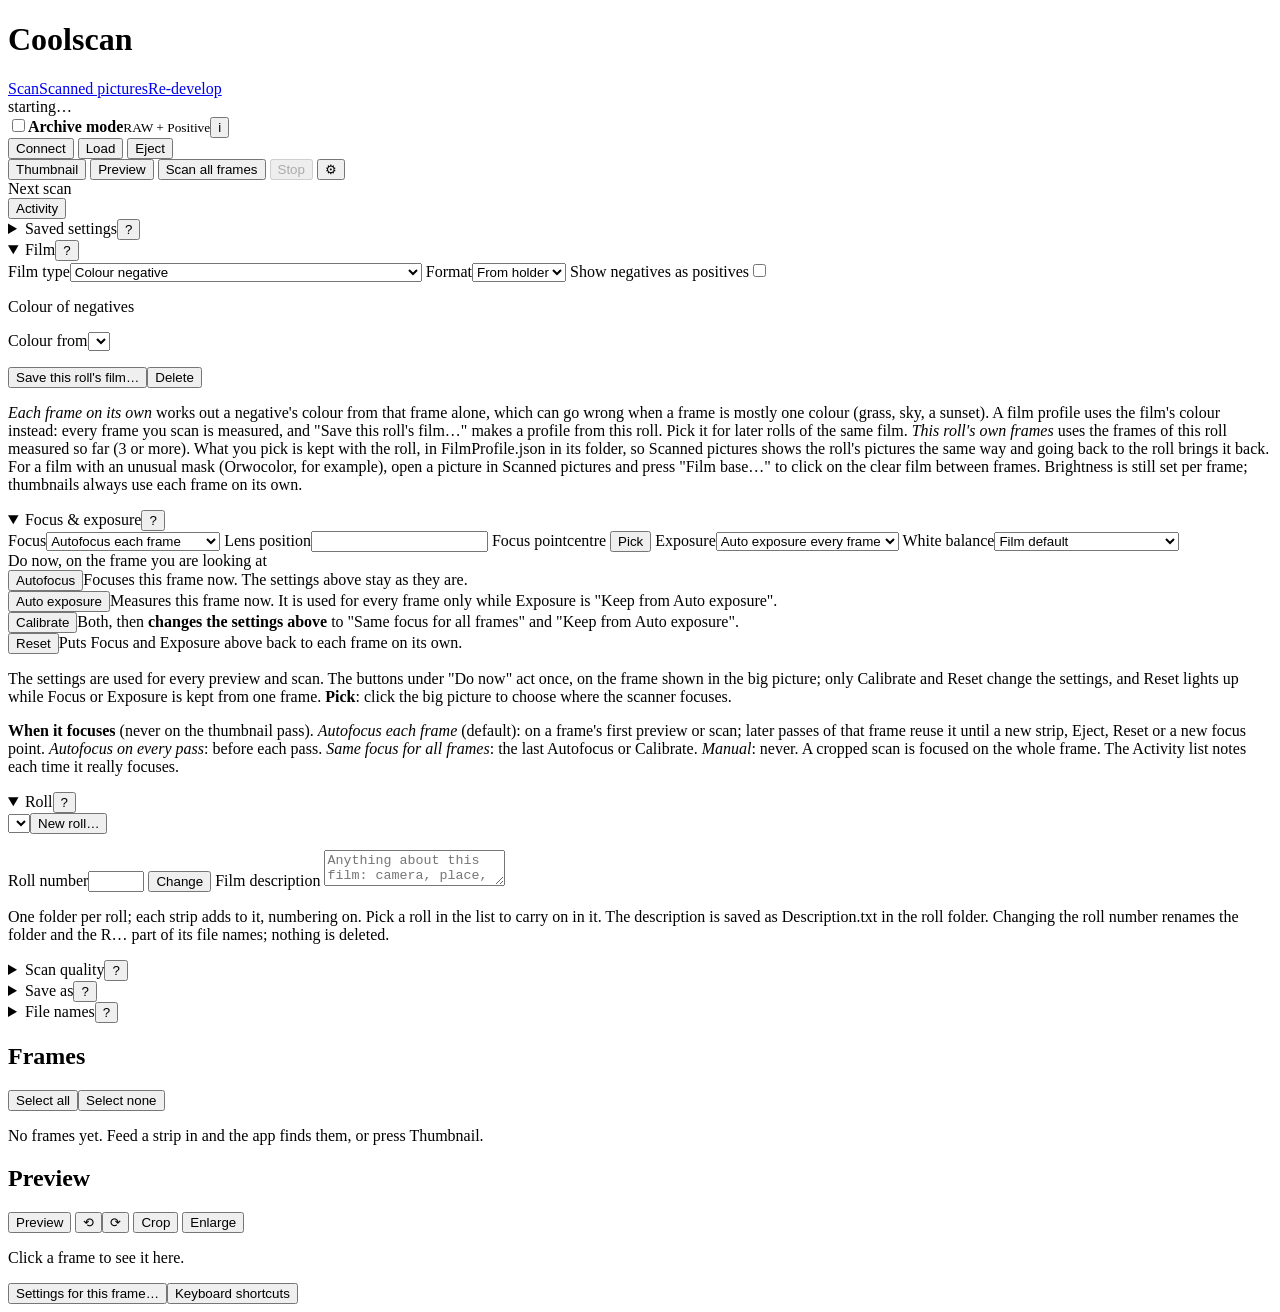
==== commit 797e8c98: "Settings window in tabs, Auto rotate, learning switches and Reset to default, lighter learning; expo" ====
--- a/coolscan_app/web/index.html
+++ b/coolscan_app/web/index.html
@@ -2,8 +2,8 @@
 <meta name="viewport" content="width=device-width,initial-scale=1"><title>Coolscan</title>
 <link rel="stylesheet" href="/style.css"></head><body class="main">
 <header id="bar">
-<div class="brand"><h1>Coolscan</h1><span id="status" role="status" aria-live="polite">starting…</span></div>
-<label class="archtoggle" id="archtoggle" title="Archive mode: each frame is saved twice from one pass, as RAW (the untouched scan with its infrared) and as Positive (the finished picture)"><input type="checkbox" id="s-archive" role="switch"><span class="sw" aria-hidden="true"></span><span class="txt"><b>Archive mode</b><small id="archsub">RAW + Positive</small></span></label>
+<div class="brand"><h1>Coolscan</h1><nav class="pages" aria-label="Pages"><a href="/" aria-current="page">Scan</a><a href="/library" title="Browse the pictures you have scanned, roll by roll">Scanned pictures</a><a href="/develop" title="Make pictures again from their RAW files, without scanning">Re-develop</a></nav><span id="status" role="status" aria-live="polite">starting…</span></div>
+<label class="archtoggle" id="archtoggle" title="Archive mode: each frame is saved twice from one pass, as RAW (the untouched scan with its infrared) and as Positive (the finished picture)"><input type="checkbox" id="s-archive" role="switch"><span class="sw" aria-hidden="true"></span><span class="txt"><b>Archive mode</b><small id="archsub">RAW + Positive</small></span></label><button class="infobtn" id="b-archinfo" aria-label="What Archive mode does" title="What Archive mode does">i</button>
 <div class="tools" role="toolbar" aria-label="Scanner">
 <div class="quiet" role="group" aria-label="Scanner and film">
 <button id="b-connect" title="Connect to the scanner again">Connect</button>
@@ -16,8 +16,7 @@
 <button class="primary" id="b-scan" title="Scan and save (⌘ Return)">Scan all frames</button>
 <button id="b-stop" disabled title="Stop after the current step">Stop</button>
 <span class="gap"></span>
-<button class="icon gear" id="b-settings" title="Settings: messages, logs, crop learning, what happens when a strip is done (⌘,)" aria-label="Settings">⚙</button><a class="pagelink" href="/library" title="Browse the pictures you have scanned, roll by roll">Library</a>
-<a class="pagelink" href="/develop" title="Make the finished pictures again from RAW files, with other settings, without scanning">Re-develop RAW files</a>
+<button class="icon gear" id="b-settings" title="Settings (⌘,)" aria-label="Settings">⚙</button>
 </div>
 <div id="setline" aria-label="Settings of the scan"><span class="lbl" id="setlbl">Next scan</span><span id="setchips"></span></div>
 <div id="actline">
@@ -44,7 +43,7 @@
 <label class="row"><span>Film type</span><select id="s-film"><option value="negative">Colour negative</option><option value="positive">Slide</option><option value="kodachrome">Kodachrome</option><option value="mono">B&amp;W negative (silver)</option><option value="chromo">B&amp;W chromogenic (C-41: Ilford XP2, Kodak BW400CN)</option></select></label>
 <label class="row" id="fmtrow"><span>Format</span><select id="s-format"><option value="">From holder</option></select></label>
 <label class="row"><span>Show negatives as positives</span><input type="checkbox" id="s-invert_preview"></label>
-<label class="row"><span>Turn every frame 180°</span><input type="checkbox" id="s-rotate180"></label>
+<label class="row" id="row-rotate180" hidden><span>Turn every frame 180°</span><input type="checkbox" id="s-rotate180"></label>
 <div id="profilebox">
 <p class="sub">Colour of negatives</p>
 <label class="row"><span>Colour from</span><select id="filmprofile" aria-label="Where the colour of negatives comes from"></select></label>
@@ -54,16 +53,9 @@
 <div class="inline" id="profiledel" hidden><span id="profiledelmsg"></span><button id="b-profiledelyes">Delete</button><button id="b-profiledelno">Cancel</button></div>
 <p class="hint" id="profilemsg" hidden></p>
 </div>
-<p class="help"><i>Each frame on its own</i> works out a negative's colour from that frame alone, which can go wrong when a frame is mostly one colour (grass, sky, a sunset). A film profile uses the film's colour instead: every frame you scan is measured, and "Save this roll's film…" makes a profile from this roll. Pick it for later rolls of the same film. Brightness is still set per frame; thumbnails always use each frame on its own.</p>
-</div></details>
-
-<details class="card" id="g-preview" open><summary>Thumbnail &amp; preview<span class="sum" id="sum-preview"></span></summary><div class="body">
-<p class="hint">The two quick looks before you scan. Neither is saved.</p>
-<label class="row"><span>Thumbnail when film goes in</span><input type="checkbox" id="s-auto_thumbnail"></label>
-<p class="hint"><b>Thumbnail</b>: one fast, low-resolution pass over the whole strip that finds the frames and gives each its small picture. With the box ticked it runs by itself when a strip goes in.</p>
-<label class="row"><span>Preview scan dpi</span><select id="s-preview_dpi"></select></label>
-<p class="hint"><b>Preview</b>: a quick scan of one frame (or the ticked ones) at this resolution, sharper than the thumbnail, to judge focus, colour and crop. Once a frame is scanned, the big picture shows the scan itself.</p>
-</div></details>
+<p class="help"><i>Each frame on its own</i> works out a negative's colour from that frame alone, which can go wrong when a frame is mostly one colour (grass, sky, a sunset). A film profile uses the film's colour instead: every frame you scan is measured, and "Save this roll's film…" makes a profile from this roll. Pick it for later rolls of the same film. <i>This roll's own frames</i> uses the frames of this roll measured so far (3 or more). What you pick is kept with the roll, in FilmProfile.json in its folder, so Scanned pictures shows the roll's pictures the same way and going back to the roll brings it back. For a film with an unusual mask (Orwocolor, for example), open a picture in Scanned pictures and press "Film base…" to click on the clear film between frames. Brightness is still set per frame; thumbnails always use each frame on its own.</p>
+</div></details>
+
 
 <details class="card" id="g-focus" open><summary>Focus &amp; exposure<span class="sum" id="sum-focus"></span><button class="q" aria-label="Explain">?</button></summary><div class="body">
 <label class="row"><span>Focus</span><select id="s-focus_mode"><option value="frame">Autofocus each frame</option><option value="auto">Autofocus on every pass</option><option value="same">Same focus for all frames</option><option value="manual">Manual lens position</option></select></label>
@@ -97,6 +89,7 @@
 <label class="row"><span>Resolution (dpi)</span><select id="s-dpi"></select></label>
 <label class="row"><span>Multi-sample</span><select id="s-samples"></select></label>
 <p class="hint" id="mshint" hidden></p>
+<label class="row" id="superfinerow" hidden title="Read one line of the sensor at a time: no banding from line to line, about twice as long"><span>Superfine</span><input type="checkbox" id="s-superfine"></label>
 <label class="row"><span>Multi-Exposure</span><select id="s-multi_exposure"><option value="0">Off</option><option value="2">2x longer</option><option value="4">4x longer</option></select></label>
 <p class="hint" id="mehint" hidden></p>
 <label class="row" id="cleanrow"><span>Dust &amp; scratch removal</span><input type="checkbox" id="s-clean"></label>
@@ -111,9 +104,6 @@
 <details class="card" id="g-save"><summary>Save as<span class="sum" id="sum-save"></span><button class="q" aria-label="Explain">?</button></summary><div class="body">
 <p class="hint" id="archnote">Archive mode is switched at the top of the window.</p>
 <label class="row" id="cropscanrow"><span>Scan only the cropped part</span><input type="checkbox" id="s-crop_scan"></label>
-<label class="row"><span>Crop each frame automatically</span><input type="checkbox" id="s-auto_crop"></label>
-<label class="row"><span>Auto crop cuts further in by</span><select id="s-auto_crop_trim"><option value="0">Nothing</option><option value="0.01">1%</option><option value="0.02">2%</option><option value="0.03">3%</option></select></label>
-<label class="row"><span>Auto crop cuts</span><select id="s-auto_crop_sides"><option value="all">All four sides</option><option value="ends">Left and right only</option></select></label>
 <label class="row" id="negrow"><span>Negatives as</span><select id="s-negatives"><option value="positive">Positive</option><option value="negative">Negative (raw)</option><option value="both">Both</option></select></label>
 <label class="row"><span>Negative tone</span><select id="s-tone"><option value="flat">Flat (for editing)</option><option value="nikon">Nikon Scan look</option></select></label>
 <label class="row"><span>Colour space</span><select id="s-colour_space"><option value="ProPhoto RGB">ProPhoto RGB</option><option value="Adobe RGB (1998)">Adobe RGB (1998)</option><option value="sRGB IEC61966-2.1">sRGB IEC61966-2.1</option><option value="Apple RGB">Apple RGB</option><option value="ColorMatch RGB">ColorMatch RGB</option><option value="Bruce RGB">Bruce RGB</option><option value="Wide Gamut RGB">Wide Gamut RGB</option><option value="scanner">Scanner RGB (Nikon profile)</option></select></label>
@@ -121,7 +111,7 @@
 <p class="hint warn" id="foldermsg" hidden></p>
 <label class="row"><span>Make a folder for each roll</span><input type="checkbox" id="s-use_roll"></label>
 <p class="hint" id="savewhere"></p>
-<p class="help" id="archint"><b>Archive mode</b> (switch at the top) saves two folders from one pass: RAW (the untouched scan, infrared as a 4th channel) and Positive (the finished picture). It always scans the whole frame. It is on when the app starts; to change that, see Additional settings. <b>Scan only the cropped part</b>: a cropped frame scans faster because only the crop is read; unticked, the whole frame is scanned and cut when saved. All files are 16-bit TIFF. <b>Make a folder for each roll</b>: on, each roll gets its own "Roll 005 - film" folder inside the folder, and names end in the roll number (_R005); off, the pictures go straight into the folder, with no roll folder and no roll number in the name, and the Roll card is hidden.</p>
+<p class="help" id="archint"><b>Archive mode</b> (switch at the top) saves two folders from one pass: RAW (the untouched scan, infrared as a 4th channel) and Positive (the finished picture). It always scans the whole frame. It is on when the app starts; to change that, see Scanning in this window. <b>Scan only the cropped part</b>: a cropped frame scans faster because only the crop is read; unticked, the whole frame is scanned and cut when saved. All files are 16-bit TIFF. <b>Make a folder for each roll</b>: on, each roll gets its own "Roll 005 - film" folder inside the folder, and names end in the roll number (_R005); off, the pictures go straight into the folder, with no roll folder and no roll number in the name, and the Roll card is hidden.</p>
 </div></details>
 
 <details class="card" id="g-names"><summary>File names<span class="sum" id="sum-names"></span><button class="q" aria-label="Explain">?</button></summary><div class="body">
@@ -140,28 +130,35 @@
 <div id="work">
 <section id="frames" aria-label="Frames">
 <div class="head"><h2>Frames</h2><span class="hint" id="framesum"></span><span class="grow"></span>
-<label class="check" title="Move the start and end of each frame onto the gaps between pictures that the thumbnail shows. Frames with no clear gap stay where the scanner put them."><input type="checkbox" id="s-frame_fit"> Fit frames to the gaps</label>
+<span id="qbtns" hidden><button id="b-qadd" title="Put the ticked frames at the end of the scan that is running">Add to scan</button><button id="b-qout" title="Take the ticked frames that are still waiting out of the scan that is running">Take out of scan</button></span>
 <button id="b-all" title="Tick every frame (⌘A)">Select all</button><button id="b-none" title="Untick every frame (Esc)">Select none</button></div>
+<div id="filmwarn" hidden><span id="filmwarntext"></span><button class="small atbtn ok" id="b-filmnew" title="Start a new roll folder for this film; the next frames go into it">New roll…</button><button class="small atbtn no" id="b-filmsame" title="It is the same film as the rest of the roll">Same film</button><button class="small atbtn no" id="b-filmown" title="Stay in this roll, but keep this strip on its own colour and out of the roll's measurements">Keep in this roll, own colour</button></div>
+<div id="stripturn" hidden><span id="stripturntext"></span><button class="small atbtn ok" id="b-stripok" title="Keep it (frames stay as they are now)">✓ Accept</button><button class="small atbtn no" id="b-stripno" title="The strip is the other way round: turn every frame 180° back">✕ Reject</button></div>
+<div id="queue" hidden><span class="lbl">Queue</span><span id="qitems"></span></div>
 <div id="tiles" role="listbox" aria-label="Frames on this strip" aria-multiselectable="true"></div>
+<div id="longnav" hidden><button class="small" id="b-longl" title="Scroll back along the strip" aria-label="Earlier frames">◀</button><span class="hint" id="longpos"></span><button class="small" id="b-longr" title="Scroll on along the strip" aria-label="Later frames">▶</button></div>
 <p class="hint" id="noframes">No frames yet. Feed a strip in and the app finds them, or press Thumbnail.</p>
 </section>
 
 <section id="viewer" aria-label="Preview">
 <div class="head"><h2 id="vtitle">Preview</h2><span class="chip" id="vsrc" hidden></span><button class="chip own" id="vown" hidden title="This frame has settings of its own. Click to see or change them.">Own settings</button><span class="hint" id="vinfo"></span><span class="grow"></span>
-<button id="b-sharper" title="A quick preview scan of this frame, sharper than the thumbnail">Preview scan</button>
+<button id="b-sharper" title="Preview this frame: a quick scan of it, sharper than the thumbnail (the Preview button at the top does the ticked frames)">Preview</button>
 <button class="icon" id="b-rl" title="Turn 90° left ( [ )" aria-label="Turn left">⟲</button><button class="icon" id="b-rr" title="Turn 90° right ( ] )" aria-label="Turn right">⟳</button>
-<button id="b-crop" aria-pressed="false" title="Show the crop box and drag its sides or corners to choose the part that is saved (C)">Crop</button><button id="b-autocrop" title="Find the picture in the frame and crop to it, leaving out the film's edges, the holder and the gap between frames">Auto crop</button><button id="b-cropclear" hidden>Clear crop</button>
+<button id="b-crop" aria-pressed="false" title="Crop: the box starts where auto crop puts it; drag its sides and corners, then Done (C)">Crop</button><button id="b-cropclear" hidden title="Take the crop off">No crop</button><button class="primary" id="b-cropdone" hidden title="Keep this crop (Return)">Done</button>
 <button id="b-zoom" title="Enlarge (Space, or double-click the picture)">Enlarge</button></div>
 <div id="framepos" hidden><span class="lbl">Where this frame sits on the strip:</span>
 <button class="icon" id="b-nudgel" title="Move this frame's window a little to the left on the strip (1% of the frame)" aria-label="Move left">◀</button><button class="icon" id="b-nudger" title="Move this frame's window a little to the right on the strip (1% of the frame)" aria-label="Move right">▶</button>
-<span class="hint" id="posinfo"></span><button class="small" id="b-nudge0" hidden title="Put the frame back where it was found">Reset</button></div>
+<span class="hint" id="posinfo"></span><button class="small" id="b-nudge0" hidden title="Put the frame back where it was found">Reset</button>
+<span class="grow"></span>
+<span id="stripoff" hidden title="Moves every frame on the strip together, for when the pictures sit off to one side in their frames (Nikon Scan called this Strip Film Offset). Each press is 1% of a frame; hold Shift for 5%."><span class="lbl">Strip offset</span><button class="icon" id="b-stripl" aria-label="Move every frame left">◀</button><span id="stripoffval">0%</span><button class="icon" id="b-stripr" aria-label="Move every frame right">▶</button><button class="small" id="b-strip0" hidden title="Put every frame back where the scanner put it">Reset</button></span></div>
 <div id="croptools" hidden><label for="cropratio">Shape</label><select id="cropratio" title="Keep the crop to this shape while you drag (hold Shift to keep the shape it has now)">
 <option value="free">Free</option><option value="frame">Same as the frame</option><option value="1.5">3:2</option><option value="1.3333">4:3</option><option value="1.25">5:4</option><option value="1">Square</option><option value="1.7778">16:9</option></select>
 <button class="icon" id="b-cropswap" title="Turn the crop between wide and tall" aria-label="Turn the crop between wide and tall">⇄</button>
 <span class="hint" id="cropsize"></span></div>
 <div id="stage"><div class="imgw" id="imgw" hidden><img id="big" alt="" draggable="false"><div id="cropbox" hidden title="Drag a side or corner to change the crop, or the middle to move it"><i class="h n" data-h="n"></i><i class="h s" data-h="s"></i><i class="h e" data-h="e"></i><i class="h w" data-h="w"></i><i class="h nw" data-h="nw"></i><i class="h ne" data-h="ne"></i><i class="h sw" data-h="sw"></i><i class="h se" data-h="se"></i></div><div class="mark" id="fmark" hidden></div></div>
-<p class="hint" id="vempty">Click a frame above to see it here.</p></div>
+<p class="hint" id="vempty">Click a frame to see it here.</p></div>
 <p class="hint" id="vsaved" hidden></p>
+<p class="hint" id="vturn" hidden><span id="vturntext"></span> <button class="small" id="b-turnhint">Turn it</button> <button class="small" id="b-turnok" hidden>✓ Accept</button> <button class="small" id="b-turnno" hidden>✕ Reject</button></p>
 <div id="viewfoot"><button class="small" id="b-framesets" title="Give the frame you are looking at settings of its own (S)">Settings for this frame…</button><span class="grow"></span><button class="small" id="b-keys" title="Keyboard shortcuts (?)">Keyboard shortcuts</button></div>
 </section>
 
@@ -185,6 +182,19 @@
 <p class="hint">The old files are replaced and cannot be brought back. "Use free numbers" scans with the next numbers nobody uses instead.</p>
 <div class="btnrow"><button id="b-overcancel">Cancel</button><button id="b-overskip">Use free numbers</button><button class="danger" id="b-overok">Replace them</button></div>
 </dialog>
+<dialog id="againdlg" aria-labelledby="againtitle"><h2 id="againtitle">Scan again with the same settings?</h2>
+<p id="againmsg"></p>
+<p class="hint">Nothing was changed since that scan (settings, crop, frame position), so you would get the same picture a second time.</p>
+<div class="btnrow"><button id="b-againcancel">Cancel</button><button id="b-againothers">Scan only the others</button><button class="primary" id="b-againok">Scan again</button></div>
+</dialog>
+<dialog id="archdlg" aria-labelledby="archdlgtitle"><h2 id="archdlgtitle">Archive mode</h2>
+<p><b>On:</b> each frame is saved twice from one pass of the scanner.</p>
+<ul class="plain"><li><b>RAW</b>: the scan exactly as it came from the scanner, with its infrared picture. Nothing is done to it, and it is always the whole frame.</li>
+<li><b>Positive</b>: the finished picture, with dust removal, colour and your crop.</li></ul>
+<p>Because the RAW file is kept, you can make the finished picture again later with other settings on the Re-develop page, without the film or the scanner.</p>
+<p><b>Off:</b> only the finished picture is saved. It takes about half the disk space, but a picture can then only be made again by scanning the film again.</p>
+<p class="hint">The app starts with Archive mode on. To change that: Settings, "Start in Archive mode".</p>
+<div class="row btnrow"><button class="primary" id="b-archok">OK</button></div></dialog>
 <dialog id="keysdlg" aria-labelledby="keystitle"><h2 id="keystitle">Keyboard shortcuts</h2>
 <table class="keys">
 <tr><td><kbd>←</kbd> <kbd>→</kbd> <kbd>↑</kbd> <kbd>↓</kbd></td><td>Look at another frame</td></tr>
@@ -206,36 +216,103 @@
 <dialog id="framedlg" aria-labelledby="framedlgtitle"><h2 id="framedlgtitle">Settings for this frame</h2>
 <p class="hint">Pick a value to scan this frame with it. "Same as all frames" follows the settings on the left, so a change there still reaches this frame.</p>
 <div id="fsrows"></div>
+<p class="hint" id="fs-when" hidden></p>
 <label class="check" id="fs-alsorow" hidden><input type="checkbox" id="fs-also"> <span id="fs-alsotext">Also for the other ticked frames</span></label>
 <div class="btnrow"><button id="fs-reset">Same as all frames again</button><button class="primary" id="fs-done">Done</button></div>
 </dialog>
 <dialog id="setdlg" aria-labelledby="setdlgtitle"><div class="dlghead"><h2 id="setdlgtitle">Settings</h2><span class="grow"></span><button class="primary" id="b-setdone">Done</button></div>
-<p class="hint">Things you set once and rarely change. The settings for scanning are in the column on the left.</p>
 <span id="sum-done" hidden></span><span id="sum-extra" hidden></span>
-<div id="g-pvquick"><div class="sub">Preview scan</div>
+<span id="sum-preview" hidden></span>
+<section class="settab" data-tab="Saving">
+<div class="sub">Save as</div>
+<p class="what">What is saved from each scan, and where.</p>
+<div data-card="g-save"></div>
+<div class="sub">File names</div>
+<p class="what">How the saved pictures are named and numbered.</p>
+<div data-card="g-names"></div>
+</section>
+<section class="settab" data-tab="Thumbnail and preview">
+<div class="sub">Thumbnail</div>
+<p class="what">One fast, low-resolution pass over the whole strip. It finds the frames and gives each its small picture. Nothing is saved.</p>
+<label class="row"><span>Thumbnail when film goes in</span><input type="checkbox" id="s-auto_thumbnail"></label>
+<p class="help">Ticked: the thumbnail pass runs by itself when a strip goes in. Unticked: press Thumbnail when you want it.</p>
+<div class="sub">Preview</div>
+<p class="what">A quick scan of one frame, sharper than the thumbnail, to judge focus, colour and crop before the real scan. Nothing is saved.</p>
+<label class="row"><span>Preview every frame when film goes in</span><input type="checkbox" id="s-auto_preview"></label>
+<label class="row"><span>Preview scan dpi</span><select id="s-preview_dpi"></select></label>
 <label class="row"><span>Autofocus each frame for its preview</span><input type="checkbox" id="s-preview_af"></label>
 <label class="row"><span>Meter the exposure of each preview</span><input type="checkbox" id="s-preview_ae"></label>
-<p class="help">Unticked makes a preview quicker: autofocus takes about 7 to 18 seconds a frame on your LS-40, metering a few more. Without autofocus the lens stays where it was, so the preview can look soft; the scan still focuses the frame as set on the left. Without metering the preview reuses the exposure of the last preview, so a much darker or lighter frame can look wrong. A frame previewed this way gets a red <b>AF off</b> or <b>AE off</b> mark, like in Nikon Scan. The scan itself is not changed by these.</p></div>
-<div id="g-done"><div class="sub">When a strip is done</div>
-<label class="row"><span>Eject the film</span><input type="checkbox" id="s-eject_after"></label>
+<p class="help"><b>Preview every frame when film goes in</b> (off to begin with): after the thumbnail, each frame gets a preview scan by itself, which takes a while longer per frame; it needs "Thumbnail when film goes in" ticked. <b>Preview scan dpi</b>: the resolution of a preview. Once a frame is scanned, the big picture shows the scan itself.</p>
+<p class="help" id="pvhelp">Unticked makes a preview quicker: autofocus takes about 7 to 18 seconds a frame on your LS-40, metering a few more. Without autofocus the lens stays where it was, so the preview can look soft; the scan still focuses the frame as set on the left. Without metering the preview reuses the exposure of the last preview, so a much darker or lighter frame can look wrong. A frame previewed this way gets a red <b>AF off</b> or <b>AE off</b> mark, like in Nikon Scan. The scan itself is not changed by these.</p></div>
+</section>
+<section class="settab" data-tab="Scanning">
+<div class="sub">While a strip is scanned</div>
+<p class="what">What the app does while it works through the frames of a strip.</p>
 <label class="row"><span>Stop at the first frame that fails</span><input type="checkbox" id="s-stop_on_errors"></label>
 <label class="row"><span>Write a scan log</span><input type="checkbox" id="s-scan_log"></label>
 <p class="help">If a frame fails, the rest of the strip is still scanned unless you tick "Stop at the first frame that fails". The scan log is ScanLog.txt in the roll folder.</p>
-</div>
-<div id="g-extra">
+<div class="sub">When a strip is done</div>
+<p class="what">What happens after the last frame of a strip is saved.</p>
+<label class="row"><span>Eject the film</span><input type="checkbox" id="s-eject_after"></label>
+<p class="help">Ticked: the scanner pushes the film out when the strip is finished, ready for the next one. Unticked: the film stays in until you press Eject.</p>
+<div class="sub">Frame positions</div>
+<p class="what">Where each frame sits on the strip. For when pictures sit off to one side, or a frame shows the start of the next picture.</p>
+<label class="row"><span>Show the frame position arrows</span><input type="checkbox" id="s-show_frame_offset"></label>
+<p class="hint">For when pictures sit off to one side in their frames, or a frame shows the start of the next picture. Ticked: "Strip offset ◀ ▶" appears above the big picture and moves every frame on the strip together (Nikon Scan called this Strip Film Offset), and small arrows above the preview move one frame alone. The frame pictures redraw as you press; scans read the moved frames.</p>
+<label class="row"><span>Place frames automatically from the gaps</span><input type="checkbox" id="s-frame_auto"></label>
+<p class="hint">Ticked: after the thumbnail, the app looks for the gaps between the pictures and moves the frames onto them by itself, for example when the strip was cut through its first picture. Frames with no clear gap stay where the scanner put them. Unticked: frames stay where the scanner put them, as in Nikon Scan.</p>
 <div class="sub">Archive mode</div>
+<p class="what">Archive mode saves two files of each frame from one pass: the untouched scan (RAW) and the finished picture (Positive). It is switched at the top of the main window.</p>
 <label class="row"><span>Start in Archive mode</span><input type="checkbox" id="s-archive_default"></label>
 <p class="hint">Ticked: the app always starts with Archive mode on. Unticked: it starts the way you left the switch at the top.</p>
-<div class="sub">Auto crop learning</div>
+</section>
+<section class="settab" data-tab="Crop">
+<div class="sub">Auto crop</div>
+<p class="what">Cuts the film edges, the holder and the gap between pictures off a frame.</p>
+<label class="row"><span>Crop each frame automatically</span><input type="checkbox" id="s-auto_crop"></label>
+<label class="row"><span>Auto crop cuts further in by</span><select id="s-auto_crop_trim"><option value="0">Nothing</option><option value="0.01">1%</option><option value="0.02">2%</option><option value="0.03">3%</option></select></label>
+<label class="row"><span>Auto crop cuts</span><select id="s-auto_crop_sides"><option value="all">All four sides</option><option value="ends">Left and right only</option></select></label>
+<p class="help"><b>Crop each frame automatically</b>: every frame is cropped as it is shown; unticked, a frame is cropped only when you press Crop. You can always move the box by hand. <b>Cuts further in by</b>: takes that much more off each side it cuts, for a clean edge. <b>Cuts</b>: all four sides, or only the two ends along the strip.</p>
+<div class="sub">Learning from your crops</div>
+<p class="what">Auto crop can learn to crop the way you do. It learns on this Mac only: your pictures, the small copies kept to learn from and what is learned from them stay on this Mac and are never sent anywhere.</p>
 <label class="row"><span>Auto crop learns from my crops</span><input type="checkbox" id="s-auto_crop_learn"></label>
-<p class="hint">Ticked: every crop you draw by hand, here or in the Library, is kept to learn from (whether or not "Crop each frame automatically" is on), it learns again by itself after every 10 new crops, and Auto crop crops the way you do once that is closer to your crops than the built-in rule. Unticked: nothing is kept or learned and Auto crop uses the built-in rule only.</p>
-<div class="btnrow"><button id="b-croplearn" title="Learn now from all the crops kept so far and from the crops in the Library">Learn from my crops</button><button id="b-croplearnreport" aria-expanded="false">Learning report</button></div>
+<p class="hint">Ticked: every crop you draw by hand, here or in Scanned pictures, is kept to learn from, and it learns again by itself after every 10 new crops. What it learned is used only where it lands closer to your crops than the model that came with the app and the built-in rule. Unticked: none of your crops is kept and nothing more is learned; Auto crop goes on using what it has.</p>
+<div class="btnrow"><button id="b-croplearn" title="Learn now from all the crops kept so far and from the crops in Scanned pictures">Learn from my crops</button><button id="b-croplearnreport" aria-expanded="false">Learning report</button></div>
 <p class="hint" id="croplearnmsg"></p>
 <div id="croplearnreport" hidden></div>
-<div class="sub">Messages when a strip is done</div>
-<p class="hint" id="notifymissing" hidden>Not installed. Messages come from an optional file, <code>notify.py</code>, that is kept out of git. To use them, put it in the <code>coolscan_app/extras</code> folder of the app (Claude can put it there for you), then start the app again.</p>
+<label class="row"><span>Delete learning pictures after learning</span><input type="checkbox" id="s-crop_learn_delete_after"></label>
+<p class="hint">To learn, it keeps a small greyscale copy (200 pixels) of each frame you crop, on this Mac only (never on GitHub). Ticked: they are deleted each time it has learned. What it learned stays, and crops made in Scanned pictures are read again from there next time, but crops from the scanning screen can then no longer be learned from again. Off by default: keeping them lets it learn better as you add crops.</p>
+<div class="btnrow"><button id="b-croplearndelete">Delete learning pictures</button></div>
+<p class="hint" id="croplearndelmsg"></p>
+<div class="btnrow"><button id="b-croplearnreset" title="Forget what was learned from your crops and use the crop model that came with the app again">Reset to default</button></div>
+<p class="hint" id="croplearnresetmsg"></p>
+<p class="hint"><b>Reset to default</b> forgets what was learned from your crops and goes back to the crop model that came with the app from GitHub. The learning pictures stay until you delete them, so with learning ticked it learns from them again; untick it to stay with the default.</p>
+</section>
+<section class="settab" data-tab="Auto rotate">
+<div class="sub">Auto rotate</div>
+<p class="what">Works out which way up each picture goes, and turns it or suggests a turn.</p>
+<label class="row"><span>Auto rotate</span><input type="checkbox" id="s-auto_turn"></label>
+<p class="hint">Ticked: the app works out which way up each picture goes, with a ready-made model trained on a great many photographs (80 MB, fetched once from GitHub, run on the GPU). <b>What to expect:</b> the scanned picture is very likely turned the right way by itself: the scan is looked at once more just before its files are saved, and on the pictures of the first eleven rolls that was right for every one. A preview scan is nearly as good. A thumbnail is not: it has too few pixels (about 6 in 100 come out wrong), so on thumbnails it only suggests a turn under the picture and never turns by itself. So frames can look the wrong way up after the thumbnail pass and still be saved the right way up. A turn it made by itself is marked on the frame card: Accept keeps it, Reject turns it back. A frame you turned or cropped by hand is never turned again. Your own turns are still kept to learn from, and are what it falls back on without the ready-made model (no MLX, or the file not fetched yet). Unticked: nothing is kept, learned, turned or suggested.</p>
+<label class="row"><span>Show “Turn every frame 180°” on the main screen</span><input type="checkbox" id="s-show_rotate180"></label>
+<p class="hint">Auto rotate first finds the frame direction of the whole strip: when the frames come out upside down (normal for some films), every frame is turned 180° by itself, and a purple bar over the frames asks you to confirm it with Accept or Reject. Tick this to also have the switch in the Film card, to set it by hand.</p>
+<div class="sub">Learning from your turns</div>
+<p class="what">Auto rotate can also learn from the turns you make by hand. It learns on this Mac only: your pictures, the small copies kept to learn from and what is learned from them stay on this Mac and are never sent anywhere.</p>
+<label class="row"><span>Auto rotate learns from my turns</span><input type="checkbox" id="s-auto_turn_learn"></label>
+<p class="hint">Ticked: each turn you make by hand, here or in Scanned pictures, is kept to learn from, and it learns again by itself after every 10 new turns. Unticked: none of your turns is kept and nothing more is learned; Auto rotate goes on turning and suggesting with what it has.</p>
+<div class="btnrow"><button id="b-turnlearn" title="Learn now from your turns (here and in Scanned pictures)">Learn from my turns</button><button id="b-turnlearnreport" aria-expanded="false">Learning report</button></div>
+<div class="btnrow"><button id="b-turnlearnall" title="Every picture in Scanned pictures is the right way up (with its turn): learn from all of them, once">Learn from all scanned pictures</button></div>
+<p class="hint" id="turnlearnmsg"></p>
+<div id="turnlearnreport" hidden></div>
+<div class="btnrow"><button id="b-turnlearnreset" title="Forget what was learned from your turns and use the turn model that came with the app again">Reset to default</button></div>
+<p class="hint" id="turnlearnresetmsg"></p>
+<p class="hint"><b>Reset to default</b> forgets what was learned from your turns and goes back to the turn model that came with the app from GitHub. The ready-made model is not touched. The learning pictures stay until you delete them (Crop tab), so with learning ticked it learns from them again; untick it to stay with the default.</p>
+</section>
+<section class="settab" data-tab="Notifications">
+<div class="sub">When a strip is done</div>
+<p class="what">Tells you when a strip is finished, so you can walk away while it scans.</p>
+<p class="hint" id="notifymissing" hidden>Not installed. Notifications come from an optional file, <code>notify.py</code>, that is kept out of git. To use them, put it in the <code>coolscan_app/extras</code> folder of the app (Claude can put it there for you), then start the app again.</p>
 <div id="notifyopts" hidden>
-<label class="row"><span>Send a message when a strip is done</span><input type="checkbox" id="s-notify_on"></label>
+<label class="row"><span>Notify me when a strip is done</span><input type="checkbox" id="s-notify_on"></label>
 <div id="notifyways">
 <p class="hint">Pick one or more ways, then press Send a test.</p>
 <label class="row"><span>Banner on this Mac</span><input type="checkbox" id="s-notify_mac"></label>
@@ -246,16 +323,19 @@
 <ul class="how">
 <li><b>Banner on this Mac</b>: tick it and press Send a test. If no banner shows, open System Settings › Notifications and allow notifications for Script Editor (macOS shows the app's banners under that name).</li>
 <li><b>Run a shortcut</b>: in the Shortcuts app, make a shortcut that receives text and does something with it, for example Send Message to your phone or Show Notification. Type its name here; the list suggests your shortcuts.</li>
-<li><b>ntfy</b>: install the free ntfy app on your phone and subscribe to a topic with a name nobody would guess. Type the same name here. The message goes through the public ntfy.sh server, so it leaves out your film notes.</li>
+<li><b>ntfy</b>: install the free ntfy app on your phone and subscribe to a topic with a name nobody would guess. Type the same name here. The notification goes through the public ntfy.sh server, so it leaves out your film notes.</li>
 </ul>
-</div></div>
+</div>
+</section>
+<section class="settab" data-tab="Logs">
 <div class="sub">Logs and cache</div>
+<p class="what">The app's own record of what it did, for finding out what went wrong.</p>
 <label class="row"><span>Keep logs for (days)</span><input type="number" id="s-log_days" min="0" max="3650" step="1"></label>
 <p class="help">The app writes down everything it does, every error, and what the scanner reports, in the <code>logs</code> folder next to the app (one file a day, in JSON). Older files are deleted. 0 keeps them all.</p>
 <p class="hint" id="loginfo"></p>
 <div class="btnrow"><button id="b-openlogs">Show logs folder</button><button id="b-clearcache" title="Forget the kept strip, the re-develop pictures and Python's compiled files. Logs, settings and pictures stay.">Clear cache</button></div>
 <p class="hint" id="cachemsg" hidden></p>
-</div>
+</section>
 </dialog>
 <dialog id="zoom" aria-label="Enlarged picture"><img id="zoomimg" alt=""><span id="zoomcap"></span></dialog>
 <script src="/app.js"></script></body></html>
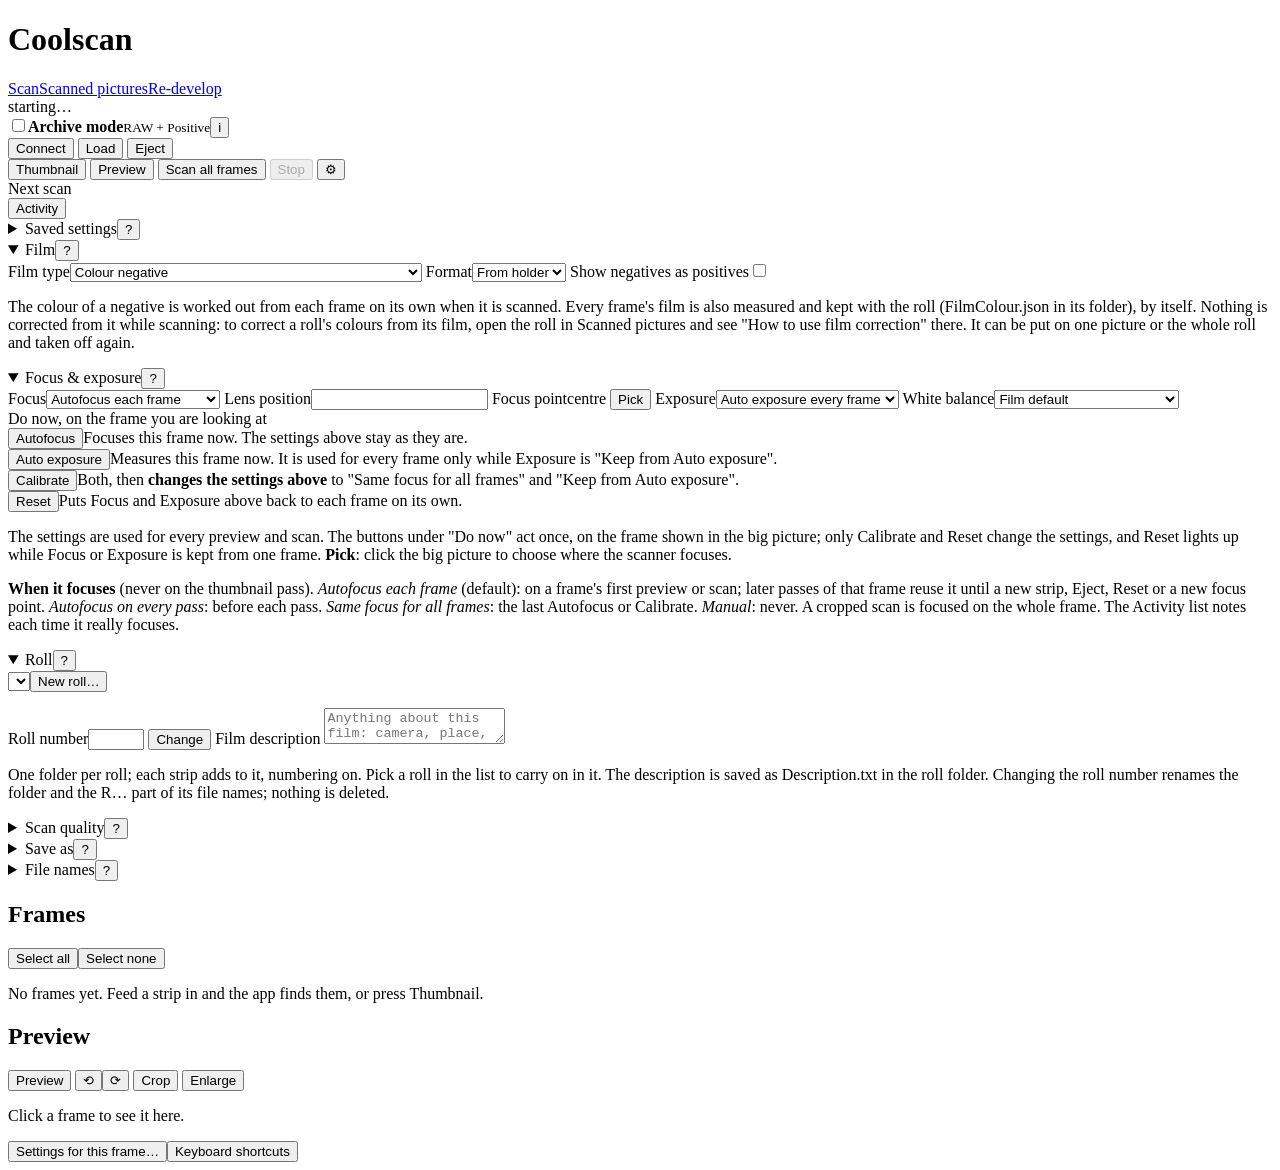
==== commit f1484f3a: "Film correction in Scanned pictures: explanation, this picture or whole roll, film mark; film colour" ====
--- a/coolscan_app/web/index.html
+++ b/coolscan_app/web/index.html
@@ -44,16 +44,7 @@
 <label class="row" id="fmtrow"><span>Format</span><select id="s-format"><option value="">From holder</option></select></label>
 <label class="row"><span>Show negatives as positives</span><input type="checkbox" id="s-invert_preview"></label>
 <label class="row" id="row-rotate180" hidden><span>Turn every frame 180°</span><input type="checkbox" id="s-rotate180"></label>
-<div id="profilebox">
-<p class="sub">Colour of negatives</p>
-<label class="row"><span>Colour from</span><select id="filmprofile" aria-label="Where the colour of negatives comes from"></select></label>
-<p class="hint" id="profilehint"></p>
-<div class="btnrow"><button id="b-profilenew">Save this roll's film…</button><button id="b-profiledel">Delete</button></div>
-<div class="inline" id="profilenew" hidden><input type="text" id="profilename" maxlength="60" placeholder="Film, e.g. Kodak Gold 200" aria-label="Name of the film"><button class="primary" id="b-profilesave">Save</button><button id="b-profilecancel">Cancel</button></div>
-<div class="inline" id="profiledel" hidden><span id="profiledelmsg"></span><button id="b-profiledelyes">Delete</button><button id="b-profiledelno">Cancel</button></div>
-<p class="hint" id="profilemsg" hidden></p>
-</div>
-<p class="help"><i>Each frame on its own</i> works out a negative's colour from that frame alone, which can go wrong when a frame is mostly one colour (grass, sky, a sunset). A film profile uses the film's colour instead: every frame you scan is measured, and "Save this roll's film…" makes a profile from this roll. Pick it for later rolls of the same film. <i>This roll's own frames</i> uses the frames of this roll measured so far (3 or more). What you pick is kept with the roll, in FilmProfile.json in its folder, so Scanned pictures shows the roll's pictures the same way and going back to the roll brings it back. For a film with an unusual mask (Orwocolor, for example), open a picture in Scanned pictures and press "Film base…" to click on the clear film between frames. Brightness is still set per frame; thumbnails always use each frame on its own.</p>
+<p class="help">The colour of a negative is worked out from each frame on its own when it is scanned. Every frame's film is also measured and kept with the roll (FilmColour.json in its folder), by itself. Nothing is corrected from it while scanning: to correct a roll's colours from its film, open the roll in Scanned pictures and see "How to use film correction" there. It can be put on one picture or the whole roll and taken off again.</p>
 </div></details>
 
 
@@ -95,10 +86,10 @@
 <label class="row" id="cleanrow"><span>Dust &amp; scratch removal</span><input type="checkbox" id="s-clean"></label>
 <p class="hint" id="monohint" hidden>No dust removal on ordinary B&amp;W film: its silver blocks infrared just like dust does. Chromogenic B&amp;W film (C-41, such as Ilford XP2 or Kodak BW400CN) is made of dyes and can be cleaned: choose it as the film type.</p>
 <p class="hint" id="kchint" hidden>Dust removal is switched off when you choose Kodachrome: its cyan dye blocks infrared much as dust does, so the cleaner can paint over parts of the picture. You can tick it again to try it; check the result closely.</p>
-<label class="row" id="dustrow"><span>Dust removal by</span><select id="s-dust_method"><option value="builtin">Built in</option><option value="ice">Nikon ICE (helper)</option><option value="pass">Driver (older method)</option></select></label>
+<label class="row" id="dustrow"><span>Dust removal by</span><select id="s-dust_method"><option value="builtin">IR Clean</option><option value="pass">nkscan</option></select></label>
 <label class="row"><span>Grain reduction</span><select id="s-grain"><option value="0">Off</option><option value="1">1 (light)</option><option value="2">2</option><option value="3">3</option><option value="4">4 (strong)</option></select></label>
 <label class="row"><span>Restore faded colours</span><select id="s-restore"><option value="0">Off</option><option value="1">Low</option><option value="2">Medium</option><option value="3">High</option></select></label>
-<p class="help"><b>Dust removal</b> finds dust and scratches in the infrared picture. <i>Built in</i> changes only the dirty spots; <i>Driver</i> is the older method and changes more of the picture (and needs a second pass in Archive mode). <b>Multi-sample</b>: cleaner shadows, that many times slower. <b>Multi-Exposure</b>: a second, longer pass for the dense parts of the film; helps slides most and at least doubles the time. <b>Grain reduction</b> and <b>Restore faded colours</b> are the app's versions of Nikon's GEM and ROC, off unless you pick a level.</p>
+<p class="help"><b>Dust removal</b> finds dust and scratches in the infrared picture. <i>IR Clean</i> is the app's own cleaner and changes only the dirty spots; <i>nkscan</i> is the cleaner of the scanner driver (nkscan), the older method, and changes more of the picture (and needs a second pass in Archive mode). <b>Multi-sample</b>: cleaner shadows, that many times slower. <b>Multi-Exposure</b>: a second, longer pass for the dense parts of the film; helps slides most and at least doubles the time. <b>Grain reduction</b> and <b>Restore faded colours</b> are the app's versions of Nikon's GEM and ROC, off unless you pick a level.</p>
 </div></details>
 
 <details class="card" id="g-save"><summary>Save as<span class="sum" id="sum-save"></span><button class="q" aria-label="Explain">?</button></summary><div class="body">
@@ -133,7 +124,7 @@
 <span id="qbtns" hidden><button id="b-qadd" title="Put the ticked frames at the end of the scan that is running">Add to scan</button><button id="b-qout" title="Take the ticked frames that are still waiting out of the scan that is running">Take out of scan</button></span>
 <button id="b-all" title="Tick every frame (⌘A)">Select all</button><button id="b-none" title="Untick every frame (Esc)">Select none</button></div>
 <div id="filmwarn" hidden><span id="filmwarntext"></span><button class="small atbtn ok" id="b-filmnew" title="Start a new roll folder for this film; the next frames go into it">New roll…</button><button class="small atbtn no" id="b-filmsame" title="It is the same film as the rest of the roll">Same film</button><button class="small atbtn no" id="b-filmown" title="Stay in this roll, but keep this strip on its own colour and out of the roll's measurements">Keep in this roll, own colour</button></div>
-<div id="stripturn" hidden><span id="stripturntext"></span><button class="small atbtn ok" id="b-stripok" title="Keep it (frames stay as they are now)">✓ Accept</button><button class="small atbtn no" id="b-stripno" title="The strip is the other way round: turn every frame 180° back">✕ Reject</button></div>
+<div id="stripturn" hidden><span id="stripturntext"></span><button class="small atbtn ok" id="b-stripok" title="Yes: keep the frames as they are now. Not asked again for this roll unless a strip comes out the other way round">✓ Accept</button><button class="small atbtn no" id="b-stripno" title="No: turn every frame 180°. Remembered for this roll">✕ Reject</button></div>
 <div id="queue" hidden><span class="lbl">Queue</span><span id="qitems"></span></div>
 <div id="tiles" role="listbox" aria-label="Frames on this strip" aria-multiselectable="true"></div>
 <div id="longnav" hidden><button class="small" id="b-longl" title="Scroll back along the strip" aria-label="Earlier frames">◀</button><span class="hint" id="longpos"></span><button class="small" id="b-longr" title="Scroll on along the strip" aria-label="Later frames">▶</button></div>
@@ -158,7 +149,7 @@
 <div id="stage"><div class="imgw" id="imgw" hidden><img id="big" alt="" draggable="false"><div id="cropbox" hidden title="Drag a side or corner to change the crop, or the middle to move it"><i class="h n" data-h="n"></i><i class="h s" data-h="s"></i><i class="h e" data-h="e"></i><i class="h w" data-h="w"></i><i class="h nw" data-h="nw"></i><i class="h ne" data-h="ne"></i><i class="h sw" data-h="sw"></i><i class="h se" data-h="se"></i></div><div class="mark" id="fmark" hidden></div></div>
 <p class="hint" id="vempty">Click a frame to see it here.</p></div>
 <p class="hint" id="vsaved" hidden></p>
-<p class="hint" id="vturn" hidden><span id="vturntext"></span> <button class="small" id="b-turnhint">Turn it</button> <button class="small" id="b-turnok" hidden>✓ Accept</button> <button class="small" id="b-turnno" hidden>✕ Reject</button></p>
+<p class="hint" id="vturn" hidden><span id="vturntext"></span> <button class="small" id="b-turnhint">Turn it</button></p>
 <div id="viewfoot"><button class="small" id="b-framesets" title="Give the frame you are looking at settings of its own (S)">Settings for this frame…</button><span class="grow"></span><button class="small" id="b-keys" title="Keyboard shortcuts (?)">Keyboard shortcuts</button></div>
 </section>
 
@@ -166,11 +157,12 @@
 </main>
 
 <dialog id="rolldlg" aria-labelledby="rolldlgtitle"><h2 id="rolldlgtitle">Start a new roll?</h2>
-<p class="hint">The next scans go into a new folder and numbering starts again at 1. Film details are optional: they name the folder and go into the files.</p>
+<p class="hint">The next scans go into a new folder and numbering starts again at 1. Film details are optional: they name the folder and go into the files. The camera goes into the files only.</p>
 <label class="row"><span>Brand</span><input type="text" id="r-film_brand" placeholder="e.g. Kodak"></label>
 <label class="row"><span>Film</span><input type="text" id="r-film_stock" placeholder="e.g. Portra"></label>
 <label class="row"><span>ISO</span><input type="text" id="r-film_iso" placeholder="e.g. 400"></label>
 <label class="row"><span>Notes</span><input type="text" id="r-film_notes" placeholder="e.g. Summer 2005"></label>
+<label class="row"><span>Camera</span><input type="text" id="r-film_camera" placeholder="e.g. Nikon F3" title="The camera the film was in. Kept with the roll and written into the pictures, so Lightroom shows it as the camera. It can be changed later in Scanned pictures."></label>
 <label for="r-film_description">Film description</label>
 <textarea id="r-film_description" placeholder="Optional. Saved as Description.txt in the new roll's folder."></textarea>
 <p class="hint warn" id="rolldlgmsg" hidden></p>
@@ -292,9 +284,9 @@
 <div class="sub">Auto rotate</div>
 <p class="what">Works out which way up each picture goes, and turns it or suggests a turn.</p>
 <label class="row"><span>Auto rotate</span><input type="checkbox" id="s-auto_turn"></label>
-<p class="hint">Ticked: the app works out which way up each picture goes, with a ready-made model trained on a great many photographs (80 MB, fetched once from GitHub, run on the GPU). <b>What to expect:</b> the scanned picture is very likely turned the right way by itself: the scan is looked at once more just before its files are saved, and on the pictures of the first eleven rolls that was right for every one. A preview scan is nearly as good. A thumbnail is not: it has too few pixels (about 6 in 100 come out wrong), so on thumbnails it only suggests a turn under the picture and never turns by itself. So frames can look the wrong way up after the thumbnail pass and still be saved the right way up. A turn it made by itself is marked on the frame card: Accept keeps it, Reject turns it back. A frame you turned or cropped by hand is never turned again. Your own turns are still kept to learn from, and are what it falls back on without the ready-made model (no MLX, or the file not fetched yet). Unticked: nothing is kept, learned, turned or suggested.</p>
+<p class="hint">Ticked: the app works out which way up each picture goes, with a ready-made model trained on a great many photographs (80 MB, fetched once from GitHub, run on the GPU). <b>What to expect:</b> the scanned picture is very likely turned the right way by itself: the scan is looked at once more just before its files are saved, and on the pictures of the first eleven rolls that was right for every one. A preview scan is nearly as good. A thumbnail is not: it has too few pixels (about 6 in 100 come out wrong), so on thumbnails it only suggests a turn under the picture and never turns by itself. So frames can look the wrong way up after the thumbnail pass and still be saved the right way up. A turn it made by itself is marked ↻ Auto rotated on the frame card and not asked about; when one is wrong, turn it back with the turn buttons and it learns from that. A frame you turned or cropped by hand is never turned again. Your own turns are still kept to learn from, and are what it falls back on without the ready-made model (no MLX, or the file not fetched yet). Unticked: nothing is kept, learned, turned or suggested.</p>
 <label class="row"><span>Show “Turn every frame 180°” on the main screen</span><input type="checkbox" id="s-show_rotate180"></label>
-<p class="hint">Auto rotate first finds the frame direction of the whole strip: when the frames come out upside down (normal for some films), every frame is turned 180° by itself, and a purple bar over the frames asks you to confirm it with Accept or Reject. Tick this to also have the switch in the Film card, to set it by hand.</p>
+<p class="hint">Auto rotate first finds the frame direction of the whole strip: when the frames come out upside down (normal for some films), every frame is turned 180° by itself, and a purple bar over the frames asks whether the frames look correct (Accept or Reject). Your answer is kept for the roll: later strips of it are not asked about unless one comes out the other way round. Tick this to also have the switch in the Film card, to set it by hand.</p>
 <div class="sub">Learning from your turns</div>
 <p class="what">Auto rotate can also learn from the turns you make by hand. It learns on this Mac only: your pictures, the small copies kept to learn from and what is learned from them stay on this Mac and are never sent anywhere.</p>
 <label class="row"><span>Auto rotate learns from my turns</span><input type="checkbox" id="s-auto_turn_learn"></label>
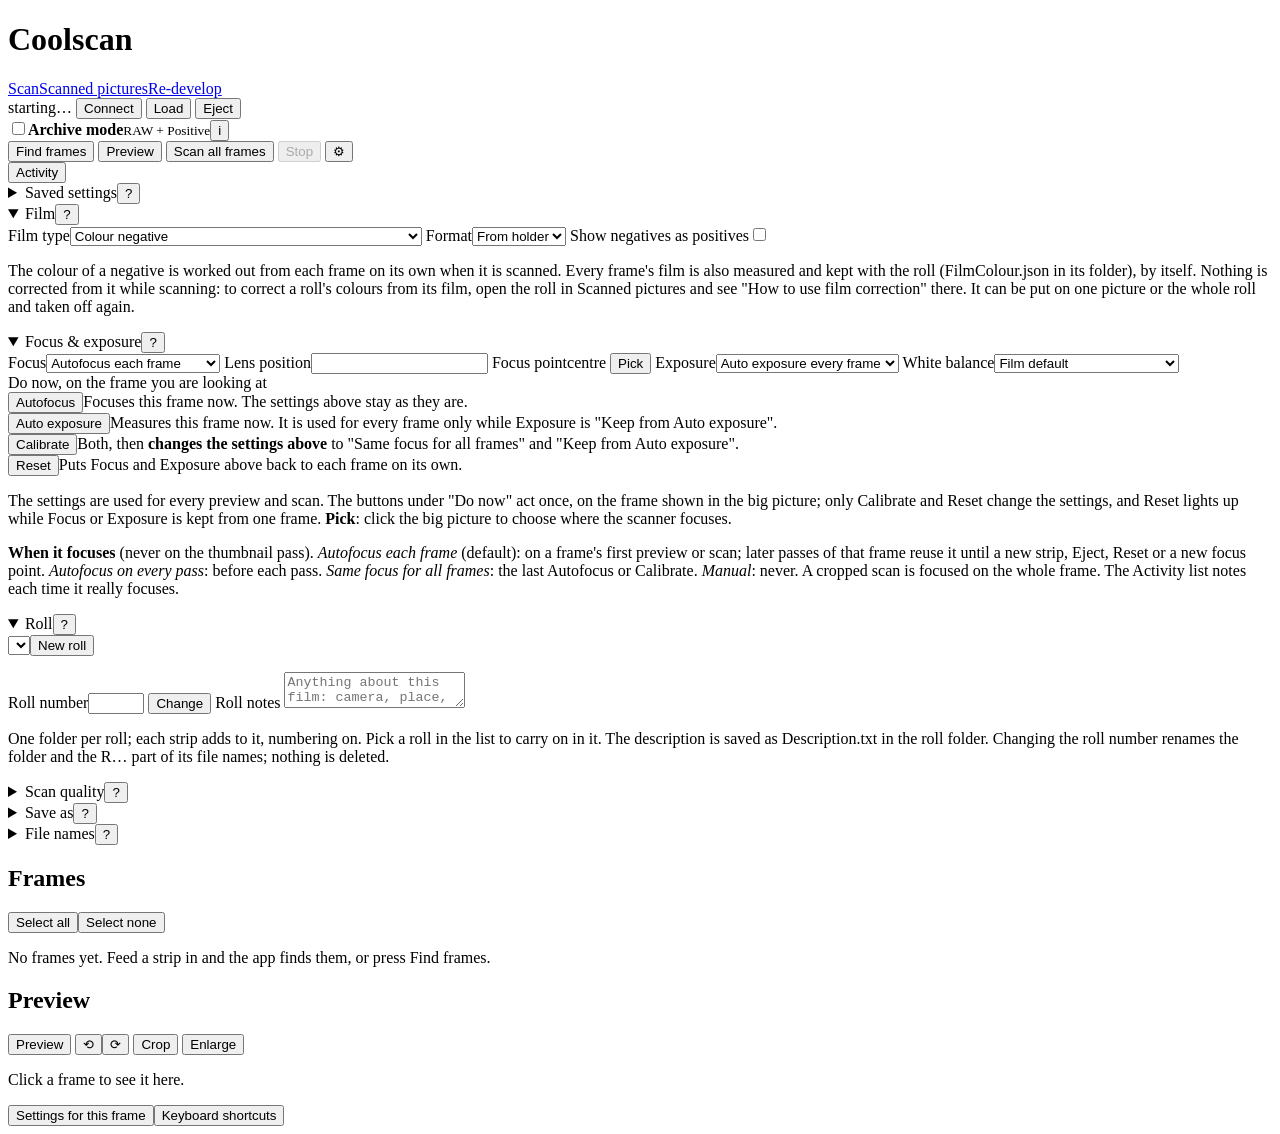
==== commit bb1f856a: "Layout and wording: calmer top bar, smaller frame cards, one-line left cards, frame settings as a li" ====
--- a/coolscan_app/web/index.html
+++ b/coolscan_app/web/index.html
@@ -2,23 +2,23 @@
 <meta name="viewport" content="width=device-width,initial-scale=1"><title>Coolscan</title>
 <link rel="stylesheet" href="/style.css"></head><body class="main">
 <header id="bar">
-<div class="brand"><h1>Coolscan</h1><nav class="pages" aria-label="Pages"><a href="/" aria-current="page">Scan</a><a href="/library" title="Browse the pictures you have scanned, roll by roll">Scanned pictures</a><a href="/develop" title="Make pictures again from their RAW files, without scanning">Re-develop</a></nav><span id="status" role="status" aria-live="polite">starting…</span></div>
-<label class="archtoggle" id="archtoggle" title="Archive mode: each frame is saved twice from one pass, as RAW (the untouched scan with its infrared) and as Positive (the finished picture)"><input type="checkbox" id="s-archive" role="switch"><span class="sw" aria-hidden="true"></span><span class="txt"><b>Archive mode</b><small id="archsub">RAW + Positive</small></span></label><button class="infobtn" id="b-archinfo" aria-label="What Archive mode does" title="What Archive mode does">i</button>
-<div class="tools" role="toolbar" aria-label="Scanner">
-<div class="quiet" role="group" aria-label="Scanner and film">
+<div class="brand"><h1>Coolscan</h1><nav class="pages" aria-label="Pages"><a href="/" aria-current="page">Scan</a><a href="/library" title="Browse the pictures you have scanned, roll by roll">Scanned pictures</a><a href="/develop" title="Make pictures again from their RAW files, without scanning">Re-develop</a></nav></div>
+<div class="quiet" id="scanpill" role="group" aria-label="Scanner and film">
+<span class="dot" id="scandot" aria-hidden="true"></span><span id="status" role="status" aria-live="polite">starting…</span>
 <button id="b-connect" title="Connect to the scanner again">Connect</button>
 <button id="b-load" title="Take in a strip that is waiting at the slot">Load</button>
 <button id="b-eject" title="Eject the film">Eject</button>
 </div>
-<span class="gap"></span>
-<button id="b-thumb" title="One quick pass over the strip to find the frames (T)">Thumbnail</button>
+<label class="archtoggle" id="archtoggle" title="Archive mode: each frame is saved twice from one pass, as RAW (the untouched scan with its infrared) and as Positive (the finished picture)"><input type="checkbox" id="s-archive" role="switch"><span class="sw" aria-hidden="true"></span><span class="txt"><b>Archive mode</b><small id="archsub">RAW + Positive</small></span></label><button class="infobtn" id="b-archinfo" aria-label="What Archive mode does" title="What Archive mode does">i</button>
+<div class="tools" role="toolbar" aria-label="Scanner">
+<button id="b-thumb" title="One quick pass over the strip to find the frames (T)">Find frames</button>
 <button id="b-preview" title="A quick, sharper look than the thumbnail (P)">Preview</button>
 <button class="primary" id="b-scan" title="Scan and save (⌘ Return)">Scan all frames</button>
 <button id="b-stop" disabled title="Stop after the current step">Stop</button>
 <span class="gap"></span>
 <button class="icon gear" id="b-settings" title="Settings (⌘,)" aria-label="Settings">⚙</button>
 </div>
-<div id="setline" aria-label="Settings of the scan"><span class="lbl" id="setlbl">Next scan</span><span id="setchips"></span></div>
+<div id="setline" hidden aria-label="Settings of the scan"><span class="lbl" id="setlbl">Next scan</span><span id="setchips"></span></div>
 <div id="actline">
 <div id="busy" hidden><progress id="prog" value="0" max="1" aria-label="Progress"></progress><span id="progtxt"></span><span id="timing"></span></div>
 <span id="lastline" title="The latest line of the Activity list"></span>
@@ -32,7 +32,7 @@
 
 <details class="card" id="g-presets"><summary>Saved settings<span class="sum" id="sum-presets"></span><button class="q" aria-label="Explain">?</button></summary><div class="body">
 <label class="row"><span>Use</span><select id="preset" aria-label="Saved settings"></select></label>
-<div class="btnrow"><button id="b-presetnew">Save as…</button><button id="b-presetdel">Delete</button></div>
+<div class="btnrow"><button id="b-presetnew">Save as</button><button id="b-presetdel">Delete</button></div>
 <div class="inline" id="presetnew" hidden><input type="text" id="presetname" maxlength="60" placeholder="Name, e.g. Portra archive" aria-label="Name for these settings"><button class="primary" id="b-presetsave">Save</button><button id="b-presetcancel">Cancel</button></div>
 <div class="inline" id="presetdel" hidden><span id="presetdelmsg"></span><button id="b-presetdelyes">Delete</button><button id="b-presetdelno">Cancel</button></div>
 <p class="hint" id="presetmsg" hidden></p>
@@ -66,12 +66,12 @@
 </div></details>
 
 <details class="card" id="g-roll" open><summary>Roll<span class="sum" id="sum-roll"></span><button class="q" aria-label="Explain">?</button></summary><div class="body">
-<div class="inline"><select id="rollpick" class="grow" aria-label="Roll" title="The roll you are scanning. Pick another one to carry on in it."></select><button id="b-newroll">New roll…</button></div>
+<div class="inline"><select id="rollpick" class="grow" aria-label="Roll" title="The roll you are scanning. Pick another one to carry on in it."></select><button id="b-newroll">New roll</button></div>
 <p class="hint" id="rollfilm"></p><p class="hint warn" id="rollpickmsg" hidden></p>
 <label class="row"><span>Roll number</span><span><input type="number" id="rollno" min="1" max="999"> <button id="b-rollno">Change</button></span></label>
 <div id="rollnodlg" hidden><p class="hint warn" id="rollnomsg"></p>
 <div class="btnrow"><button id="b-rollnoyes" hidden>Move them and renumber</button><button id="b-rollnono">Cancel</button></div></div>
-<label for="rolldesc">Film description</label>
+<label for="rolldesc">Roll notes</label>
 <textarea id="rolldesc" placeholder="Anything about this film: camera, place, dates, people…"></textarea>
 <p class="help">One folder per roll; each strip adds to it, numbering on. Pick a roll in the list to carry on in it. The description is saved as Description.txt in the roll folder. Changing the roll number renames the folder and the R… part of its file names; nothing is deleted.</p>
 </div></details>
@@ -98,7 +98,7 @@
 <label class="row" id="negrow"><span>Negatives as</span><select id="s-negatives"><option value="positive">Positive</option><option value="negative">Negative (raw)</option><option value="both">Both</option></select></label>
 <label class="row"><span>Negative tone</span><select id="s-tone"><option value="flat">Flat (for editing)</option><option value="nikon">Nikon Scan look</option></select></label>
 <label class="row"><span>Colour space</span><select id="s-colour_space"><option value="ProPhoto RGB">ProPhoto RGB</option><option value="Adobe RGB (1998)">Adobe RGB (1998)</option><option value="sRGB IEC61966-2.1">sRGB IEC61966-2.1</option><option value="Apple RGB">Apple RGB</option><option value="ColorMatch RGB">ColorMatch RGB</option><option value="Bruce RGB">Bruce RGB</option><option value="Wide Gamut RGB">Wide Gamut RGB</option><option value="scanner">Scanner RGB (Nikon profile)</option></select></label>
-<label for="s-outdir" class="above">Folder</label><div class="inline"><input type="text" id="s-outdir" class="grow" spellcheck="false"><button id="b-choosefolder" title="Pick the folder in a Finder window">Choose…</button></div>
+<label for="s-outdir" class="above">Folder</label><div class="inline"><input type="text" id="s-outdir" class="grow" spellcheck="false"><button id="b-choosefolder" title="Pick the folder in a Finder window">Choose</button></div>
 <p class="hint warn" id="foldermsg" hidden></p>
 <label class="row"><span>Make a folder for each roll</span><input type="checkbox" id="s-use_roll"></label>
 <p class="hint" id="savewhere"></p>
@@ -121,14 +121,14 @@
 <div id="work">
 <section id="frames" aria-label="Frames">
 <div class="head"><h2>Frames</h2><span class="hint" id="framesum"></span><span class="grow"></span>
-<span id="qbtns" hidden><button id="b-qadd" title="Put the ticked frames at the end of the scan that is running">Add to scan</button><button id="b-qout" title="Take the ticked frames that are still waiting out of the scan that is running">Take out of scan</button></span>
+<span id="qbtns" hidden><button id="b-qadd" title="Put the ticked frames at the end of the scan that is running">Add to scan</button><button id="b-qout" title="Take the ticked frames that are still waiting out of the scan that is running">Remove from scan</button></span>
 <button id="b-all" title="Tick every frame (⌘A)">Select all</button><button id="b-none" title="Untick every frame (Esc)">Select none</button></div>
-<div id="filmwarn" hidden><span id="filmwarntext"></span><button class="small atbtn ok" id="b-filmnew" title="Start a new roll folder for this film; the next frames go into it">New roll…</button><button class="small atbtn no" id="b-filmsame" title="It is the same film as the rest of the roll">Same film</button><button class="small atbtn no" id="b-filmown" title="Stay in this roll, but keep this strip on its own colour and out of the roll's measurements">Keep in this roll, own colour</button></div>
+<div id="filmwarn" hidden><span id="filmwarntext"></span><button class="small atbtn ok" id="b-filmnew" title="Start a new roll folder for this film; the next frames go into it">New roll</button><button class="small atbtn no" id="b-filmsame" title="It is the same film as the rest of the roll">Same film</button><button class="small atbtn no" id="b-filmown" title="Stay in this roll, but keep this strip on its own colour and out of the roll's measurements">Keep in this roll, own colour</button></div>
 <div id="stripturn" hidden><span id="stripturntext"></span><button class="small atbtn ok" id="b-stripok" title="Yes: keep the frames as they are now. Not asked again for this roll unless a strip comes out the other way round">✓ Accept</button><button class="small atbtn no" id="b-stripno" title="No: turn every frame 180°. Remembered for this roll">✕ Reject</button></div>
 <div id="queue" hidden><span class="lbl">Queue</span><span id="qitems"></span></div>
 <div id="tiles" role="listbox" aria-label="Frames on this strip" aria-multiselectable="true"></div>
 <div id="longnav" hidden><button class="small" id="b-longl" title="Scroll back along the strip" aria-label="Earlier frames">◀</button><span class="hint" id="longpos"></span><button class="small" id="b-longr" title="Scroll on along the strip" aria-label="Later frames">▶</button></div>
-<p class="hint" id="noframes">No frames yet. Feed a strip in and the app finds them, or press Thumbnail.</p>
+<p class="hint" id="noframes">No frames yet. Feed a strip in and the app finds them, or press Find frames.</p>
 </section>
 
 <section id="viewer" aria-label="Preview">
@@ -150,7 +150,7 @@
 <p class="hint" id="vempty">Click a frame to see it here.</p></div>
 <p class="hint" id="vsaved" hidden></p>
 <p class="hint" id="vturn" hidden><span id="vturntext"></span> <button class="small" id="b-turnhint">Turn it</button></p>
-<div id="viewfoot"><button class="small" id="b-framesets" title="Give the frame you are looking at settings of its own (S)">Settings for this frame…</button><span class="grow"></span><button class="small" id="b-keys" title="Keyboard shortcuts (?)">Keyboard shortcuts</button></div>
+<div id="viewfoot"><button class="small" id="b-framesets" title="Give the frame you are looking at settings of its own (S)">Settings for this frame</button><span class="grow"></span><button class="small" id="b-keys" title="Keyboard shortcuts (?)">Keyboard shortcuts</button></div>
 </section>
 
 </div>
@@ -163,7 +163,7 @@
 <label class="row"><span>ISO</span><input type="text" id="r-film_iso" placeholder="e.g. 400"></label>
 <label class="row"><span>Notes</span><input type="text" id="r-film_notes" placeholder="e.g. Summer 2005"></label>
 <label class="row"><span>Camera</span><input type="text" id="r-film_camera" placeholder="e.g. Nikon F3" title="The camera the film was in. Kept with the roll and written into the pictures, so Lightroom shows it as the camera. It can be changed later in Scanned pictures."></label>
-<label for="r-film_description">Film description</label>
+<label for="r-film_description">Roll notes</label>
 <textarea id="r-film_description" placeholder="Optional. Saved as Description.txt in the new roll's folder."></textarea>
 <p class="hint warn" id="rolldlgmsg" hidden></p>
 <div class="btnrow"><button id="b-rollcancel">Cancel</button><button class="primary" id="b-rollok">Start new roll</button></div>
@@ -197,7 +197,7 @@
 <tr><td><kbd>Space</kbd></td><td>Enlarge the picture (Space again closes it)</td></tr>
 <tr><td><kbd>C</kbd></td><td>Crop; hold <kbd>Shift</kbd> while dragging to keep the crop's shape</td></tr>
 <tr><td><kbd>[</kbd> <kbd>]</kbd></td><td>Turn 90° left / right</td></tr>
-<tr><td><kbd>T</kbd> / <kbd>P</kbd></td><td>Thumbnail / Preview</td></tr>
+<tr><td><kbd>T</kbd> / <kbd>P</kbd></td><td>Find frames / Preview</td></tr>
 <tr><td><kbd>⌘ Return</kbd></td><td>Scan</td></tr>
 <tr><td><kbd>S</kbd></td><td>Settings for the frame you are looking at</td></tr>
 <tr><td><kbd>A</kbd></td><td>Show or hide the Activity list</td></tr>
@@ -206,11 +206,11 @@
 <div class="btnrow"><button class="primary" id="b-keysok">Done</button></div>
 </dialog>
 <dialog id="framedlg" aria-labelledby="framedlgtitle"><h2 id="framedlgtitle">Settings for this frame</h2>
-<p class="hint">Pick a value to scan this frame with it. "Same as all frames" follows the settings on the left, so a change there still reaches this frame.</p>
+<p class="hint">Each row shows what all frames are scanned with. Press Change to give this frame a value of its own; the rest keeps following the settings on the left.</p>
 <div id="fsrows"></div>
 <p class="hint" id="fs-when" hidden></p>
 <label class="check" id="fs-alsorow" hidden><input type="checkbox" id="fs-also"> <span id="fs-alsotext">Also for the other ticked frames</span></label>
-<div class="btnrow"><button id="fs-reset">Same as all frames again</button><button class="primary" id="fs-done">Done</button></div>
+<div class="btnrow"><button id="fs-reset">Reset this frame</button><button class="primary" id="fs-done">Done</button></div>
 </dialog>
 <dialog id="setdlg" aria-labelledby="setdlgtitle"><div class="dlghead"><h2 id="setdlgtitle">Settings</h2><span class="grow"></span><button class="primary" id="b-setdone">Done</button></div>
 <span id="sum-done" hidden></span><span id="sum-extra" hidden></span>
@@ -227,7 +227,7 @@
 <div class="sub">Thumbnail</div>
 <p class="what">One fast, low-resolution pass over the whole strip. It finds the frames and gives each its small picture. Nothing is saved.</p>
 <label class="row"><span>Thumbnail when film goes in</span><input type="checkbox" id="s-auto_thumbnail"></label>
-<p class="help">Ticked: the thumbnail pass runs by itself when a strip goes in. Unticked: press Thumbnail when you want it.</p>
+<p class="help">Ticked: the thumbnail pass runs by itself when a strip goes in. Unticked: press Find frames when you want it.</p>
 <div class="sub">Preview</div>
 <p class="what">A quick scan of one frame, sharper than the thumbnail, to judge focus, colour and crop before the real scan. Nothing is saved.</p>
 <label class="row"><span>Preview every frame when film goes in</span><input type="checkbox" id="s-auto_preview"></label>
